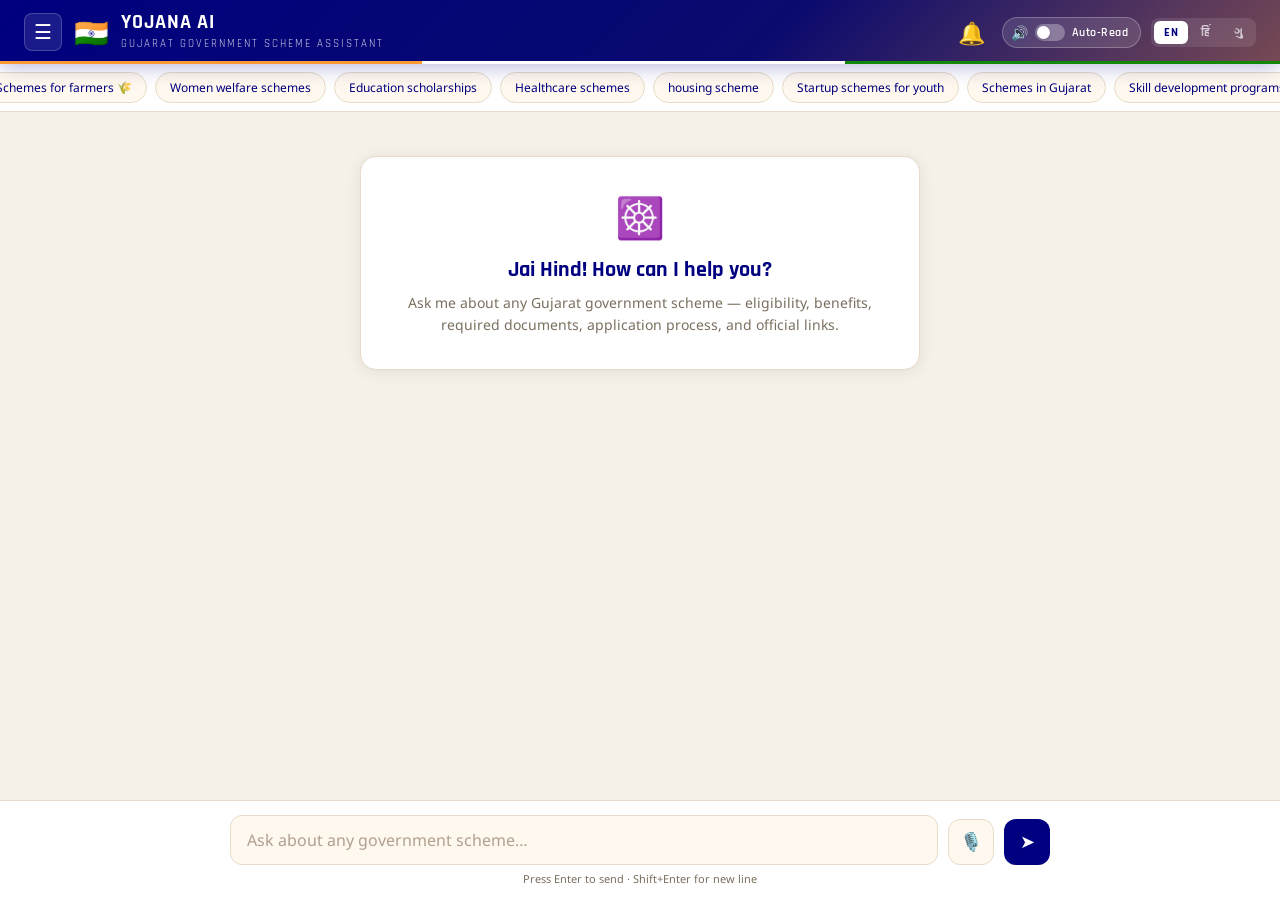
==== frontend/templates/index.html @ ce523dad "Merge pull request #56 from viralgohel92/parth Fix URL mismatch for GSC indexing" ====
<!DOCTYPE html>
<html lang="en">
<head>
  <meta charset="UTF-8" />
  <meta name="viewport" content="width=device-width, initial-scale=1.0, maximum-scale=1.0, viewport-fit=cover"/>
  <title>🇮🇳 Yojana AI — Gujarat Government Scheme Assistant</title>
  <meta name="description" content="Access and check eligibility for Gujarat government schemes with Yojana AI. AI-powered, multilingual assistant for all citizens.">
  <link rel="canonical" href="https://yojna-ai-seven.vercel.app/app">
  
  <!-- Open Graph -->
  <meta property="og:title" content="🇮🇳 Yojana AI — Gujarat Government Scheme Assistant">
  <meta property="og:description" content="AI-powered assistant to help you find and apply for government schemes.">
  <meta property="og:url" content="https://yojna-ai-seven.vercel.app/app">
  <meta property="og:image" content="https://yojna-ai-seven.vercel.app/static/favicon.png">

  <link rel="preconnect" href="https://fonts.googleapis.com">
  <link href="https://fonts.googleapis.com/css2?family=Rajdhani:wght@400;500;600;700&family=Noto+Sans:ital,wght@0,300;0,400;0,500;1,300&display=swap" rel="stylesheet">
  <link rel="stylesheet" href="../static/index.css">
  <link rel="icon" type="image/png" href="{{ url_for('static', filename='favicon.png') }}">
</head>
<body>

<div class="sidebar-overlay" id="sidebar-overlay" onclick="toggleSidebar()"></div>
<div class="sidebar hidden" id="sidebar">
  <div class="sidebar-header">
    <button class="new-chat-btn" onclick="clearChat()">+ New Chat</button>
    <button class="close-sidebar-btn" onclick="toggleSidebar()">✕</button>
  </div>
  <div class="history-list" id="history-list">
    <!-- History items will be injected here -->
  </div>
  <div class="sidebar-footer">
    <div id="user-profile-btn" class="user-profile" onclick="handleProfileClick()">
      <span class="user-avatar">👤</span>
      <span id="username-display">Login / Sign Up</span>
      
      <!-- Profile Dropdown Menu -->
      <div id="profile-dropdown" class="profile-dropdown glass">
        <div class="dropdown-item" onclick="toggleProfileModal(event)">
          <span>📝</span> Update Eligibility
        </div>
        <div class="dropdown-item logout" onclick="handleLogout(event)">
          <span>🚪</span> Logout
        </div>
      </div>
    </div>
  </div>
</div>

<div class="main-content">
  <header>
    <div class="header-left">
      <button class="sidebar-toggle" id="sidebar-toggle" onclick="toggleSidebar()">☰</button>
      <span class="flag-icon">🇮🇳</span>
      <a href="/" class="brand-link">
        <div class="brand-text">
          <h1>YOJANA AI</h1>
          <span>Gujarat Government Scheme Assistant</span>
        </div>
      </a>
    </div>
    <div class="header-actions">
      <!-- Notification Bell -->
      <div class="notif-bell" id="notif-btn" onclick="toggleNotifDropdown()" title="New scheme alerts">
        <span>🔔</span>
        <div class="notif-badge" id="notif-badge"></div>
        <div class="notif-dropdown glass" id="notif-dropdown">
          <div class="notif-header">Notifications</div>
          <div class="notif-list" id="notif-list">
            <div class="notif-empty">No new notifications</div>
          </div>
          <div class="notif-footer" onclick="markAllRead(event)">Mark all as read</div>
        </div>
      </div>

      <div class="auto-read-toggle" id="auto-read-btn" onclick="toggleAutoRead()" title="Auto-read AI replies aloud">
        <span style="font-size:14px">🔊</span>
        <div class="toggle-track"><div class="toggle-knob"></div></div>
        <span class="auto-read-label">Auto-Read</span>
      </div>
      <div class="lang-selector">
        <button class="lang-btn active" data-lang="en" onclick="setLang('en')">EN</button>
        <button class="lang-btn" data-lang="hi" onclick="setLang('hi')">हिं</button>
        <button class="lang-btn" data-lang="gu" onclick="setLang('gu')">ગુ</button>
      </div>
    </div>
  </header>

  <div class="suggestions-bar" id="suggestions">
    <div class="chip" onclick="sendChip(this)">Schemes for farmers 🌾</div>
    <div class="chip" onclick="sendChip(this)">Women welfare schemes</div>
    <div class="chip" onclick="sendChip(this)">Education scholarships</div>
    <div class="chip" onclick="sendChip(this)">Healthcare schemes</div>
    <div class="chip" onclick="sendChip(this)">housing scheme</div>
    <div class="chip" onclick="sendChip(this)">Startup schemes for youth</div>
    <div class="chip" onclick="sendChip(this)">Schemes in Gujarat</div>
    <div class="chip" onclick="sendChip(this)">Skill development programs</div>
  </div>

  <div class="chat-container" id="chat">
    <div class="welcome-card">
      <span class="wheel">☸️</span>
      <h2>Jai Hind! How can I help you?</h2>
      <p>Ask me about any Gujarat government scheme — eligibility, benefits, required documents, application process, and official links.</p>
    </div>
  </div>

  <div class="input-area">
    <div class="input-row">
      <textarea id="question-input" rows="1" placeholder="Ask about any government scheme…" onkeydown="handleKey(event)" oninput="autoResize(this)"></textarea>
      <button class="mic-btn" id="mic-btn" onclick="toggleVoice()" title="Voice input (click to speak)">🎙️</button>
      <button class="send-btn" id="send-btn" onclick="sendMessage()">➤</button>
    </div>
    <p class="input-hint" id="input-hint">Press Enter to send · Shift+Enter for new line</p>
  </div>
</div>

<!-- Authentication Modals -->
<div class="modal-overlay" id="auth-modal" onclick="closeAuthModal(event)">
  <div class="modal-content glass" onclick="event.stopPropagation()">
    <div class="modal-tabs">
      <button class="tab-btn active" onclick="switchAuthTab('login')">Login</button>
      <button class="tab-btn" onclick="switchAuthTab('signup')">Sign Up</button>
    </div>

    <!-- Login Form -->
    <div id="login-form" class="auth-form-container active">
      <div class="form-group">
        <label>Email</label>
        <input type="email" id="login-email" placeholder="example@mail.com">
      </div>
      <div class="form-group">
        <label>Password</label>
        <input type="password" id="login-password" placeholder="••••••••">
      </div>
      <div style="text-align: right; margin-top: -10px; margin-bottom: 15px;">
        <a href="#" onclick="showForgotPassword(event)" style="font-size: 13px; color: var(--saffron); text-decoration: none;">Forgot Password?</a>
      </div>
      <button class="btn-primary" onclick="handleLogin()">Login</button>
    </div>

    <!-- Signup Form (with Eligibility Info) -->
    <div id="signup-form" class="auth-form-container">
      <div class="form-row">
        <div class="form-group">
          <label>Full Name</label>
          <input type="text" id="signup-name" placeholder="John Doe">
        </div>
        <div class="form-group">
          <label>Email</label>
          <input type="email" id="signup-email" placeholder="example@mail.com">
        </div>
      </div>
      <div class="form-row">
        <div class="form-group">
          <label>Password</label>
          <input type="password" id="signup-password" placeholder="••••••••">
        </div>
        <div class="form-group">
          <label>Confirm Password</label>
          <input type="password" id="signup-confirm" placeholder="••••••••">
        </div>
      </div>
      
      <div class="divider"><span>Eligibility Information</span></div>
      
      <div class="form-row">
        <div class="form-group">
          <label>Age</label>
          <input type="number" id="signup-age" placeholder="25">
        </div>
        <div class="form-group">
          <label>Gender</label>
          <select id="signup-gender">
            <option value="Male">Male</option>
            <option value="Female">Female</option>
            <option value="Other">Other</option>
          </select>
        </div>
      </div>
      <div class="form-row">
        <div class="form-group">
          <label>Annual Income (₹)</label>
          <input type="number" id="signup-income" placeholder="500000">
        </div>
        <div class="form-group">
          <label>Category</label>
          <select id="signup-category">
            <option value="General">General</option>
            <option value="SC">SC</option>
            <option value="ST">ST</option>
            <option value="OBC">OBC</option>
            <option value="EWS">EWS</option>
          </select>
        </div>
      </div>
      <div class="form-row">
        <div class="form-group">
          <label>Occupation</label>
          <input type="text" id="signup-occupation" placeholder="Farmer / Student / Service">
        </div>
      </div>
      <button class="btn-primary" onclick="handleSignup()">Sign Up</button>
    </div>

    <!-- Forgot Password Flow -->
    <div id="forgot-email-form" class="auth-form-container">
      <h3 style="margin-bottom: 15px; color: var(--navy); font-family: 'Rajdhani'; border-bottom: 1px solid #eee; padding-bottom: 8px;">Reset Password</h3>
      <div class="form-group">
        <label>Enter your registered email</label>
        <input type="email" id="forgot-email-input" placeholder="example@mail.com">
      </div>
      <button class="btn-primary" onclick="handleForgotPasswordSubmit(event)">Send OTP</button>
      <div style="text-align: center; margin-top: 15px;">
        <a href="#" onclick="switchAuthTab('login')" style="font-size: 14px; color: var(--muted); text-decoration: none;">← Back to Login</a>
      </div>
    </div>

    <div id="forgot-otp-form" class="auth-form-container">
      <h3 style="margin-bottom: 15px; color: var(--navy); font-family: 'Rajdhani'; border-bottom: 1px solid #eee; padding-bottom: 8px;">Verify OTP</h3>
      <p style="font-size: 13px; color: #666; margin-bottom: 15px;">We've sent a 6-digit code to your email.</p>
      <div class="form-group">
        <label>Verification Code</label>
        <input type="text" id="forgot-otp-input" placeholder="000000" maxlength="6" style="letter-spacing: 8px; text-align: center; font-size: 24px; font-weight: bold;">
      </div>
      <button class="btn-primary" onclick="handleVerifyOTP()">Verify & Continue</button>
      <div style="text-align: center; margin-top: 15px;">
        <a href="#" onclick="handleForgotPasswordSubmit(event)" style="font-size: 14px; color: var(--saffron); text-decoration: none;">Resend Code</a>
      </div>
    </div>

    <div id="forgot-reset-form" class="auth-form-container">
      <h3 style="margin-bottom: 15px; color: var(--navy); font-family: 'Rajdhani'; border-bottom: 1px solid #eee; padding-bottom: 8px;">Create New Password</h3>
      <div class="form-group">
        <label>New Password</label>
        <input type="password" id="forgot-new-password" placeholder="••••••••">
      </div>
      <div class="form-group">
        <label>Confirm New Password</label>
        <input type="password" id="forgot-confirm-password" placeholder="••••••••">
      </div>
      <button class="btn-primary" onclick="handleResetPassword()">Reset Password</button>
    </div>
  </div>
</div>

<!-- Profile / Eligibility Update Modal -->
<div class="modal-overlay" id="profile-modal" onclick="closeProfileModal(event)">
  <div class="modal-content glass" onclick="event.stopPropagation()" style="max-width:500px;">
    <h3 style="color:var(--navy);font-family:'Rajdhani',sans-serif;font-size:22px;margin-bottom:20px;border-bottom:2px solid var(--saffron);padding-bottom:10px;">Update Your Eligibility</h3>
    
    <div class="form-row">
      <div class="form-group">
        <label>Full Name</label>
        <input type="text" id="profile-name" placeholder="John Doe">
      </div>
      <div class="form-group">
        <label>Age</label>
        <input type="number" id="profile-age" placeholder="25">
      </div>
    </div>

    <div class="form-row">
      <div class="form-group">
        <label>Annual Income (₹)</label>
        <input type="number" id="profile-income" placeholder="500000">
      </div>
      <div class="form-group">
        <label>Category</label>
        <select id="profile-category">
          <option value="General">General</option>
          <option value="SC">SC</option>
          <option value="ST">ST</option>
          <option value="OBC">OBC</option>
          <option value="EWS">EWS</option>
        </select>
      </div>
    </div>

    <div class="form-row">
      <div class="form-group">
        <label>Occupation</label>
        <input type="text" id="profile-occupation" placeholder="Farmer / Student / Service">
      </div>
      <div class="form-group">
        <label>Gender</label>
        <select id="profile-gender">
          <option value="Male">Male</option>
          <option value="Female">Female</option>
          <option value="Other">Other</option>
        </select>
      </div>
    </div>

    <!-- Email Notification Toggle -->
    <div style="margin-top:15px; display:flex; align-items:center; gap:10px;">
        <input type="checkbox" id="profile-email-notif" style="width:18px; height:18px;">
        <label for="profile-email-notif" style="font-size:14px; color:var(--navy); cursor:pointer;">Notify me about new schemes via Email</label>
    </div>

    <div style="display:flex;gap:12px;margin-top:25px;">
        <button class="btn-primary" onclick="handleUpdateProfile()" style="flex:2">Save Profile</button>
        <button class="btn-secondary" onclick="toggleProfileModal()" style="flex:1;background:var(--muted);color:white;border:none;border-radius:8px;cursor:pointer;">Cancel</button>
    </div>
  </div>
</div>

<script src="../static/index.js"></script>
</body>
</html>
---- frontend/static/index.css ----
*,
*::before,
*::after {
  box-sizing: border-box;
  margin: 0;
  padding: 0;
}

:root {
  --saffron: #FF9933;
  --deep-saffron: #e07000;
  --green: #138808;
  --navy: #000080;
  --cream: #FFF8EE;
  --card-bg: #ffffff;
  --chat-bg: #f5f0e8;
  --border: #e8dcc8;
  --text: #1a1a2e;
  --muted: #7a6f5e;
  --ai-bubble: #ffffff;
  --user-bubble: #000080;
  --shadow: 0 2px 16px rgba(0, 0, 0, 0.08);
  --sidebar-width: 280px;
}

body {
  font-family: 'Noto Sans', sans-serif;
  background: var(--chat-bg);
  color: var(--text);
  height: 100vh;
  height: 100dvh;
  display: flex;
  overflow: hidden;
  max-width: 100vw;
}

/* ══════════════════════════════════════════════════════════════════
   ── SIDEBAR OVERLAY (mobile backdrop) ──
   ══════════════════════════════════════════════════════════════════ */
.sidebar-overlay {
  display: none;
  position: fixed;
  inset: 0;
  background: rgba(0, 0, 0, 0.5);
  backdrop-filter: blur(2px);
  z-index: 99;
  opacity: 0;
  transition: opacity 0.3s ease;
}

.sidebar-overlay.active {
  display: block;
  opacity: 1;
}

/* ══════════════════════════════════════════════════════════════════
   ── SIDEBAR ──
   ══════════════════════════════════════════════════════════════════ */
.sidebar {
  width: var(--sidebar-width);
  background: #000040;
  color: white;
  display: flex;
  flex-direction: column;
  transition: transform 0.3s cubic-bezier(0.4, 0, 0.2, 1);
  z-index: 100;
  flex-shrink: 0;
  border-right: 1px solid rgba(255, 255, 255, 0.1);
  position: fixed;
  top: 0;
  left: 0;
  bottom: 0;
  transform: translateX(0);
}

.sidebar.hidden {
  transform: translateX(calc(-1 * var(--sidebar-width)));
}

.sidebar-header {
  padding: 16px;
  display: flex;
  gap: 10px;
  align-items: center;
}

.new-chat-btn {
  flex: 1;
  background: rgba(255, 255, 255, 0.1);
  border: 1px solid rgba(255, 255, 255, 0.2);
  color: white;
  padding: 12px;
  border-radius: 8px;
  font-family: 'Rajdhani', sans-serif;
  font-weight: 600;
  cursor: pointer;
  transition: all 0.2s;
  text-align: left;
}

.new-chat-btn:hover {
  background: rgba(255, 255, 255, 0.2);
}

.close-sidebar-btn {
  background: transparent;
  border: none;
  color: white;
  font-size: 20px;
  cursor: pointer;
  opacity: 0.7;
  padding: 8px;
}

.history-list {
  flex: 1;
  overflow-y: auto;
  padding: 10px;
  display: flex;
  flex-direction: column;
  gap: 4px;
}

.history-item {
  position: relative;
  padding: 10px 12px;
  padding-right: 30px;
  border-radius: 8px;
  font-size: 13px;
  cursor: pointer;
  transition: all 0.2s;
  color: rgba(255, 255, 255, 0.8);
  display: flex;
  align-items: center;
  justify-content: space-between;
  text-decoration: none;
}

.history-item .chat-title {
  white-space: nowrap;
  overflow: hidden;
  text-overflow: ellipsis;
  flex: 1;
}

.history-item:hover {
  background: rgba(255, 255, 255, 0.1);
  color: white;
}

.history-item.active {
  background: rgba(255, 255, 255, 0.15);
  color: white;
  font-weight: 500;
}

.history-menu-btn {
  position: absolute;
  right: 6px;
  width: 24px;
  height: 24px;
  display: none;
  align-items: center;
  justify-content: center;
  border-radius: 4px;
  transition: background 0.2s;
  opacity: 0.6;
}

.history-item:hover .history-menu-btn {
  display: flex;
}

.history-menu-btn:hover {
  background: rgba(255, 255, 255, 0.15);
  opacity: 1;
}

.history-dropdown {
  position: absolute;
  top: 100%;
  right: 0;
  background: #202123;
  border: 1px solid rgba(255, 255, 255, 0.1);
  border-radius: 6px;
  min-width: 120px;
  box-shadow: 0 4px 12px rgba(0,0,0,0.4);
  z-index: 2000;
  display: none;
  flex-direction: column;
  padding: 4px;
  margin-top: 4px;
}

.history-dropdown.active {
  display: flex;
}

.history-dropdown-item {
  padding: 8px 12px;
  font-size: 13px;
  color: rgba(255, 255, 255, 0.9);
  display: flex;
  align-items: center;
  gap: 8px;
  border-radius: 4px;
  transition: background 0.2s;
}

.history-dropdown-item:hover {
  background: rgba(255, 255, 255, 0.1);
}

.history-dropdown-item.delete {
  color: #ff4d4d;
}

.history-dropdown-item.delete:hover {
  background: rgba(255, 77, 77, 0.1);
}

.sidebar-footer {
  padding: 16px;
  border-top: 1px solid rgba(255, 255, 255, 0.1);
}

.user-profile {
  display: flex;
  align-items: center;
  gap: 10px;
  padding: 10px;
  border-radius: 8px;
  cursor: pointer;
  transition: all 0.2s;
  position: relative;
}

.user-profile:hover {
  background: rgba(255, 255, 255, 0.1);
}

.user-avatar {
  font-size: 20px;
}

#username-display {
  font-size: 13px;
  font-weight: 500;
}

/* ══════════════════════════════════════════════════════════════════
   ── MAIN CONTENT ──
   ══════════════════════════════════════════════════════════════════ */
.main-content {
  flex: 1;
  display: flex;
  flex-direction: column;
  height: 100vh;
  height: 100dvh;
  position: relative;
  overflow: hidden;
  /* No margin-left needed — sidebar is fixed overlay now */
  width: 100%;
}

/* ══════════════════════════════════════════════════════════════════
   ── HEADER ──
   ══════════════════════════════════════════════════════════════════ */
header {
  background: linear-gradient(135deg, #000080 0%, #0a0a6e 60%, #FF9933 150%);
  color: white;
  padding: 0 24px;
  height: 64px;
  display: flex;
  align-items: center;
  justify-content: space-between;
  flex-shrink: 0;
  box-shadow: 0 2px 20px rgba(0, 0, 128, 0.3);
  position: relative;
  z-index: 50;
}

header::after {
  content: '';
  position: absolute;
  bottom: 0;
  left: 0;
  right: 0;
  height: 3px;
  background: linear-gradient(90deg, #FF9933 33%, #ffffff 33% 66%, #138808 66%);
}

.header-left {
  display: flex;
  align-items: center;
  gap: 12px;
  min-width: 0;
}

.sidebar-toggle {
  background: rgba(255, 255, 255, 0.1);
  border: 1px solid rgba(255, 255, 255, 0.2);
  color: white;
  width: 38px;
  height: 38px;
  border-radius: 8px;
  font-size: 20px;
  cursor: pointer;
  display: flex;
  align-items: center;
  justify-content: center;
  transition: all 0.2s;
  flex-shrink: 0;
}

.sidebar-toggle:hover {
  background: rgba(255, 255, 255, 0.2);
}

.flag-icon {
  font-size: 28px;
  line-height: 1;
  flex-shrink: 0;
}

.brand-link {
  text-decoration: none;
  color: inherit;
  cursor: pointer;
  display: block;
  min-width: 0;
}

.brand-text {
  font-family: 'Rajdhani', sans-serif;
}

.brand-text h1 {
  font-size: 20px;
  font-weight: 700;
  letter-spacing: 1px;
  line-height: 1;
  white-space: nowrap;
}

.brand-text span {
  font-size: 11px;
  font-weight: 400;
  opacity: 0.8;
  letter-spacing: 2px;
  text-transform: uppercase;
  white-space: nowrap;
}

.header-actions {
  display: flex;
  gap: 10px;
  align-items: center;
  flex-shrink: 0;
}

.lang-selector {
  display: flex;
  gap: 3px;
  background: rgba(255, 255, 255, 0.1);
  border-radius: 8px;
  padding: 3px;
}

.lang-btn {
  background: transparent;
  border: none;
  color: rgba(255, 255, 255, 0.7);
  padding: 4px 10px;
  border-radius: 6px;
  font-size: 12px;
  font-family: 'Rajdhani', sans-serif;
  font-weight: 700;
  cursor: pointer;
  transition: all 0.2s;
  letter-spacing: 0.5px;
}

.lang-btn:hover {
  color: white;
  background: rgba(255, 255, 255, 0.15);
}

.lang-btn.active {
  background: white;
  color: var(--navy);
}

/* ══════════════════════════════════════════════════════════════════
   ── MODALS ──
   ══════════════════════════════════════════════════════════════════ */
.modal-overlay {
  position: fixed;
  top: 0;
  left: 0;
  right: 0;
  bottom: 0;
  background: rgba(0, 0, 0, 0.6);
  backdrop-filter: blur(4px);
  z-index: 1000;
  display: none;
  align-items: center;
  justify-content: center;
  padding: 20px;
  overflow-y: auto;
}

.modal-overlay.active {
  display: flex;
}

.modal-content.glass {
  background: rgba(255, 255, 255, 0.95);
  width: 100%;
  max-width: 500px;
  border-radius: 20px;
  box-shadow: 0 20px 40px rgba(0, 0, 0, 0.2);
  padding: 32px;
  position: relative;
  overflow-y: auto;
  max-height: 90vh;
  max-height: 90dvh;
}

.modal-tabs {
  display: flex;
  background: #eee;
  padding: 4px;
  border-radius: 12px;
  margin-bottom: 24px;
}

.tab-btn {
  flex: 1;
  border: none;
  padding: 10px;
  border-radius: 8px;
  background: transparent;
  cursor: pointer;
  font-family: 'Rajdhani', sans-serif;
  font-weight: 600;
  transition: all 0.2s;
}

.tab-btn.active {
  background: white;
  box-shadow: 0 2px 8px rgba(0, 0, 0, 0.05);
}

.auth-form-container {
  display: none;
}

.auth-form-container.active {
  display: block;
}

.form-group {
  margin-bottom: 16px;
}

.form-row {
  display: grid;
  grid-template-columns: 1fr 1fr;
  gap: 16px;
  margin-bottom: 16px;
}

.form-group label {
  display: block;
  font-size: 12px;
  font-weight: 600;
  color: var(--muted);
  margin-bottom: 6px;
  text-transform: uppercase;
  letter-spacing: 0.5px;
}

.form-group input,
.form-group select {
  width: 100%;
  padding: 12px;
  border: 1.5px solid var(--border);
  border-radius: 10px;
  font-size: 14px;
  outline: none;
  transition: all 0.2s;
  /* Prevent zoom on iOS */
  font-size: 16px;
}

.form-group input:focus {
  border-color: var(--navy);
}

.divider {
  display: flex;
  align-items: center;
  margin: 24px 0;
  color: var(--muted);
  font-size: 11px;
  text-transform: uppercase;
  letter-spacing: 1px;
}

.divider::before,
.divider::after {
  content: '';
  flex: 1;
  height: 1px;
  background: var(--border);
}

.divider span {
  padding: 0 10px;
}

.btn-primary {
  width: 100%;
  background: var(--navy);
  color: white;
  border: none;
  padding: 14px;
  border-radius: 12px;
  font-family: 'Rajdhani', sans-serif;
  font-weight: 700;
  font-size: 16px;
  cursor: pointer;
  transition: all 0.2s;
  margin-top: 10px;
}

.btn-primary:hover {
  background: var(--deep-saffron);
}

/* ══════════════════════════════════════════════════════════════════
   ── SUGGESTIONS BAR ──
   ══════════════════════════════════════════════════════════════════ */
.suggestions-bar {
  background: white;
  border-bottom: 1px solid var(--border);
  padding: 8px 16px;
  display: flex;
  justify-content: center;
  gap: 8px;
  overflow-x: auto;
  flex-shrink: 0;
  scrollbar-width: none;
  -webkit-overflow-scrolling: touch;
}

.suggestions-bar::-webkit-scrollbar {
  display: none;
}

.chip {
  white-space: nowrap;
  background: var(--cream);
  border: 1px solid var(--border);
  border-radius: 20px;
  padding: 6px 14px;
  font-size: 12px;
  color: var(--navy);
  cursor: pointer;
  transition: all 0.2s;
  font-family: 'Noto Sans', sans-serif;
  flex-shrink: 0;
}

.chip:hover {
  background: var(--navy);
  color: white;
  border-color: var(--navy);
}

/* ══════════════════════════════════════════════════════════════════
   ── CHAT AREA ──
   ══════════════════════════════════════════════════════════════════ */
.chat-container {
  flex: 1;
  overflow-y: auto;
  padding: 24px 20px;
  display: flex;
  flex-direction: column;
  gap: 16px;
  scroll-behavior: smooth;
}

/* Welcome */
.welcome-card {
  background: white;
  border-radius: 16px;
  padding: 32px;
  text-align: center;
  border: 1px solid var(--border);
  box-shadow: var(--shadow);
  max-width: 560px;
  margin: 20px auto 0;
  width: 100%;
}

.welcome-card .wheel {
  font-size: 40px;
  margin-bottom: 12px;
  display: block;
  animation: spin 8s linear infinite;
}

@keyframes spin {
  to {
    transform: rotate(360deg);
  }
}

.welcome-card h2 {
  font-family: 'Rajdhani', sans-serif;
  font-size: 22px;
  color: var(--navy);
  margin-bottom: 8px;
}

.welcome-card p {
  color: var(--muted);
  font-size: 14px;
  line-height: 1.6;
}

/* Message row */
.msg-row {
  display: flex;
  gap: 10px;
  max-width: 820px;
  width: 100%;
  animation: fadeUp 0.25s ease;
}

@keyframes fadeUp {
  from {
    opacity: 0;
    transform: translateY(8px);
  }

  to {
    opacity: 1;
    transform: translateY(0);
  }
}

.msg-row.user {
  align-self: flex-end;
  flex-direction: row-reverse;
}

.msg-row.ai {
  align-self: flex-start;
}

.avatar {
  width: 32px;
  height: 32px;
  border-radius: 50%;
  display: flex;
  align-items: center;
  justify-content: center;
  font-size: 15px;
  flex-shrink: 0;
  margin-top: 2px;
}

.avatar.ai {
  background: linear-gradient(135deg, #000080, #4444cc);
  color: white;
}

.avatar.user {
  background: var(--saffron);
  color: white;
}

.bubble {
  border-radius: 14px;
  padding: 12px 16px;
  max-width: calc(100% - 50px);
  font-size: 14px;
  line-height: 1.65;
  word-wrap: break-word;
  overflow-wrap: break-word;
}

.bubble.ai {
  background: var(--ai-bubble);
  border: 1px solid var(--border);
  box-shadow: 0 1px 4px rgba(0, 0, 0, 0.06);
  border-top-left-radius: 4px;
}

.bubble.user {
  background: var(--user-bubble);
  color: white;
  border-top-right-radius: 4px;
}

/* ══════════════════════════════════════════════════════════════════
   ── SCHEME CARDS ──
   ══════════════════════════════════════════════════════════════════ */
.schemes-wrapper {
  display: flex;
  flex-direction: column;
  gap: 12px;
  width: 100%;
}

.scheme-card {
  background: white;
  border: 1px solid var(--border);
  border-radius: 12px;
  overflow: hidden;
  box-shadow: 0 1px 8px rgba(0, 0, 0, 0.06);
}

.scheme-card-header {
  background: linear-gradient(135deg, #000080, #2020aa);
  color: white;
  padding: 12px 16px;
  display: flex;
  align-items: center;
  gap: 10px;
  flex-wrap: wrap;
}

.scheme-number {
  background: rgba(255, 255, 255, 0.2);
  width: 24px;
  height: 24px;
  border-radius: 50%;
  display: flex;
  align-items: center;
  justify-content: center;
  font-size: 11px;
  font-weight: 700;
  flex-shrink: 0;
}

.scheme-title {
  font-family: 'Rajdhani', sans-serif;
  font-size: 15px;
  font-weight: 700;
  letter-spacing: 0.3px;
  flex: 1;
  min-width: 0;
  word-wrap: break-word;
}

.scheme-state-badge {
  margin-left: auto;
  background: var(--saffron);
  color: white;
  padding: 2px 10px;
  border-radius: 20px;
  font-size: 11px;
  font-weight: 600;
  white-space: nowrap;
}

.scheme-body {
  padding: 16px;
  display: grid;
  grid-template-columns: 1fr 1fr;
  gap: 12px;
}

.scheme-field {
  display: flex;
  flex-direction: column;
  gap: 4px;
  min-width: 0;
}

.scheme-field.full {
  grid-column: 1 / -1;
}

.field-label {
  font-size: 10px;
  text-transform: uppercase;
  letter-spacing: 1px;
  color: var(--saffron);
  font-weight: 700;
  font-family: 'Rajdhani', sans-serif;
}

.field-value {
  font-size: 13px;
  color: var(--text);
  line-height: 1.5;
  word-wrap: break-word;
  overflow-wrap: break-word;
}

.link-value {
  color: var(--navy);
  text-decoration: none;
  font-size: 13px;
  display: inline-flex;
  align-items: center;
  gap: 4px;
  border-bottom: 1px dashed var(--navy);
  word-break: break-all;
}

.link-value:hover {
  color: var(--deep-saffron);
  border-color: var(--deep-saffron);
}

.divider {
  height: 1px;
  background: var(--border);
  grid-column: 1 / -1;
}

.category-badge {
  display: inline-block;
  background: #EEF2FF;
  color: #3730a3;
  padding: 2px 10px;
  border-radius: 12px;
  font-size: 12px;
}

/* ══════════════════════════════════════════════════════════════════
   ── TYPING INDICATOR ──
   ══════════════════════════════════════════════════════════════════ */
.typing-row {
  align-self: flex-start;
}

.typing-dots {
  display: flex;
  gap: 5px;
  padding: 14px 18px;
  background: white;
  border: 1px solid var(--border);
  border-radius: 14px;
  border-top-left-radius: 4px;
}

.typing-dots span {
  width: 7px;
  height: 7px;
  background: var(--muted);
  border-radius: 50%;
  animation: bounce 1.2s infinite;
}

.typing-dots span:nth-child(2) {
  animation-delay: 0.2s;
}

.typing-dots span:nth-child(3) {
  animation-delay: 0.4s;
}

@keyframes bounce {

  0%,
  60%,
  100% {
    transform: translateY(0);
  }

  30% {
    transform: translateY(-6px);
  }
}

/* ══════════════════════════════════════════════════════════════════
   ── INPUT BAR ──
   ══════════════════════════════════════════════════════════════════ */
.input-area {
  background: white;
  border-top: 1px solid var(--border);
  padding: 14px 20px;
  flex-shrink: 0;
  padding-bottom: max(14px, env(safe-area-inset-bottom));
}

.input-row {
  display: flex;
  gap: 10px;
  align-items: flex-end;
  max-width: 820px;
  margin: 0 auto;
}

#question-input {
  flex: 1;
  border: 1.5px solid var(--border);
  border-radius: 12px;
  padding: 12px 16px;
  font-size: 16px;
  font-family: 'Noto Sans', sans-serif;
  resize: none;
  outline: none;
  line-height: 1.5;
  max-height: 120px;
  transition: border-color 0.2s;
  background: var(--cream);
  min-width: 0;
}

#question-input:focus {
  border-color: var(--navy);
}

#question-input::placeholder {
  color: #b0a090;
}

.send-btn {
  background: var(--navy);
  color: white;
  border: none;
  border-radius: 12px;
  width: 46px;
  height: 46px;
  display: flex;
  align-items: center;
  justify-content: center;
  cursor: pointer;
  flex-shrink: 0;
  transition: all 0.2s;
  font-size: 18px;
}

.send-btn:hover {
  background: var(--deep-saffron);
  transform: scale(1.05);
}

.send-btn:disabled {
  background: #ccc;
  cursor: not-allowed;
  transform: none;
}

.input-hint {
  text-align: center;
  font-size: 11px;
  color: var(--muted);
  margin-top: 6px;
}

/* Scrollbar */
.chat-container::-webkit-scrollbar {
  width: 6px;
}

.chat-container::-webkit-scrollbar-track {
  background: transparent;
}

.chat-container::-webkit-scrollbar-thumb {
  background: #d0c8b8;
  border-radius: 3px;
}


/* ══════════════════════════════════════════════════════════════════
   ── AUTO-READ TOGGLE ──
   ══════════════════════════════════════════════════════════════════ */
.auto-read-toggle {
  display: flex;
  align-items: center;
  gap: 7px;
  background: rgba(255, 255, 255, 0.12);
  border: 1px solid rgba(255, 255, 255, 0.25);
  border-radius: 20px;
  padding: 5px 12px 5px 8px;
  cursor: pointer;
  transition: all 0.2s;
  user-select: none;
}

.auto-read-toggle:hover {
  background: rgba(255, 255, 255, 0.22);
}

.auto-read-toggle.on {
  background: rgba(255, 153, 51, 0.25);
  border-color: var(--saffron);
}

.toggle-track {
  position: relative;
  width: 30px;
  height: 17px;
  background: rgba(255, 255, 255, 0.3);
  border-radius: 9px;
  transition: background 0.25s;
  flex-shrink: 0;
}

.auto-read-toggle.on .toggle-track {
  background: var(--saffron);
}

.toggle-knob {
  position: absolute;
  top: 2px;
  left: 2px;
  width: 13px;
  height: 13px;
  background: white;
  border-radius: 50%;
  transition: transform 0.25s;
  box-shadow: 0 1px 3px rgba(0, 0, 0, 0.2);
}

.auto-read-toggle.on .toggle-knob {
  transform: translateX(13px);
}

.auto-read-label {
  font-family: 'Rajdhani', sans-serif;
  font-size: 12px;
  font-weight: 600;
  letter-spacing: 0.5px;
  color: white;
}

/* ══════════════════════════════════════════════════════════════════
   ── MIC BUTTON ──
   ══════════════════════════════════════════════════════════════════ */
.mic-btn {
  background: var(--cream);
  border: 1.5px solid var(--border);
  border-radius: 12px;
  width: 46px;
  height: 46px;
  display: flex;
  align-items: center;
  justify-content: center;
  cursor: pointer;
  flex-shrink: 0;
  transition: all 0.2s;
  font-size: 18px;
}

.mic-btn:hover {
  background: #ffe8cc;
  border-color: var(--saffron);
}

.mic-btn.listening {
  background: #fff0f0;
  border-color: #e53e3e;
  animation: mic-pulse 1.2s ease-in-out infinite;
}

@keyframes mic-pulse {

  0%,
  100% {
    box-shadow: 0 0 0 0 rgba(229, 62, 62, 0.3);
  }

  50% {
    box-shadow: 0 0 0 6px rgba(229, 62, 62, 0);
  }
}


/* ══════════════════════════════════════════════════════════════════
   ── TTS WORD HIGHLIGHT ──
   ══════════════════════════════════════════════════════════════════ */
.tts-word {
  border-radius: 3px;
  transition: background 0.1s, color 0.1s;
}

.tts-word.active {
  background: var(--saffron);
  color: #fff;
  border-radius: 3px;
  padding: 0 1px;
}

/* ── TTS speak button on AI bubbles ── */
.speak-btn {
  display: inline-flex;
  align-items: center;
  gap: 4px;
  margin-top: 8px;
  background: none;
  border: 1px solid var(--border);
  border-radius: 20px;
  padding: 3px 10px;
  font-size: 11px;
  color: var(--muted);
  cursor: pointer;
  transition: all 0.2s;
}

.speak-btn:hover {
  border-color: var(--navy);
  color: var(--navy);
}

.speak-btn.speaking {
  color: var(--green);
  border-color: var(--green);
}

/* ── Word-by-word TTS Highlighting ── */
.tts-word {
  display: inline-block;
  border-radius: 4px;
  transition: background 0.15s ease, color 0.15s ease, transform 0.1s ease;
  padding: 0 1px;
}

/* ── Pulse Glow for Reading State ── */
.reading-active {
  position: relative;
  z-index: 5;
  border-color: var(--saffron) !important;
  animation: pulse-glow 2s infinite ease-in-out;
  transition: all 0.4s ease;
}

.bubble.ai.reading-active {
  background: linear-gradient(135deg, white, #fff9f0) !important;
  box-shadow: 0 0 25px rgba(255, 153, 51, 0.35) !important;
}

.scheme-card.reading-active {
  background: white !important;
  box-shadow: 0 0 35px rgba(255, 153, 51, 0.45) !important;
  transform: scale(1.01);
}

@keyframes pulse-glow {
  0% { box-shadow: 0 0 15px rgba(255, 153, 51, 0.2); border-color: rgba(255, 153, 51, 0.3); }
  50% { box-shadow: 0 0 30px rgba(255, 153, 51, 0.5); border-color: rgba(255, 153, 51, 0.8); }
  100% { box-shadow: 0 0 15px rgba(255, 153, 51, 0.2); border-color: rgba(255, 153, 51, 0.3); }
}

.tts-word.active {
  /* No longer adding yellow background per user request */
  color: var(--navy);
  font-weight: 600;
}

/* ══════════════════════════════════════════════════════════════════
   ── STRUCTURED LISTS ──
   ══════════════════════════════════════════════════════════════════ */
.structured-list {
  margin-top: 6px;
  display: flex;
  flex-direction: column;
  gap: 6px;
}

.list-item {
  position: relative;
  padding: 8px 12px;
  background: #fdfaf5;
  border: 1px solid #f0e0d0;
  border-radius: 8px;
  font-size: 13px;
  line-height: 1.5;
  color: var(--text);
  word-wrap: break-word;
  overflow-wrap: break-word;
}

.list-item.step {
  border-left: 4px solid var(--saffron);
}

.list-item.bullet {
  border-left: 4px solid #138808;
}

.step-marker {
  font-weight: 700;
  color: var(--saffron);
  margin-right: 6px;
  font-family: 'Rajdhani', sans-serif;
}

.bullet-marker {
  color: var(--green);
  font-weight: 900;
  margin-right: 8px;
}

/* ══════════════════════════════════════════════════════════════════
   ── NOTIFICATION BELL ──
   ══════════════════════════════════════════════════════════════════ */
.notif-bell {
  position: relative;
  width: 40px;
  height: 40px;
  display: flex;
  align-items: center;
  justify-content: center;
  font-size: 22px;
  cursor: pointer;
  border-radius: 50%;
  transition: background 0.2s;
  color: white;
  z-index: 51;
}

.notif-bell:hover {
  background: rgba(255, 255, 255, 0.1);
}

.notif-badge {
  position: absolute;
  top: 4px;
  right: 4px;
  width: 12px;
  height: 12px;
  background: #ff3300;
  border-radius: 50%;
  border: 2px solid white;
  box-shadow: 0 0 8px rgba(255, 51, 0, 0.6);
  display: none;
}

.notif-badge.active {
  display: block;
  animation: pulse 2s infinite;
}

@keyframes pulse {
  0% { transform: scale(0.95); box-shadow: 0 0 0 0 rgba(255, 51, 0, 0.7); }
  70% { transform: scale(1); box-shadow: 0 0 0 6px rgba(255, 51, 0, 0); }
  100% { transform: scale(0.95); box-shadow: 0 0 0 0 rgba(255, 51, 0, 0); }
}

.notif-dropdown {
  position: absolute;
  top: 100%;
  right: 0;
  width: 280px;
  background: rgba(255, 255, 255, 0.98);
  backdrop-filter: blur(10px);
  border: 1px solid var(--border);
  border-radius: 12px;
  box-shadow: 0 4px 20px rgba(0,0,0,0.15);
  display: none;
  flex-direction: column;
  z-index: 2000;
  margin-top: 10px;
  overflow: hidden;
}

.notif-dropdown.active {
  display: flex;
}

.notif-header {
  padding: 12px 16px;
  font-family: 'Rajdhani', sans-serif;
  font-weight: 700;
  font-size: 16px;
  color: var(--navy);
  border-bottom: 1px solid var(--border);
}

.notif-list {
  max-height: 300px;
  overflow-y: auto;
}

.notif-item {
  padding: 12px 16px;
  border-bottom: 1px solid rgba(0,0,0,0.02);
  transition: background 0.2s;
  cursor: default;
  display: flex;
  justify-content: space-between;
  align-items: flex-start;
  gap: 12px;
}

.notif-content {
  flex: 1;
  min-width: 0;
}

.notif-delete {
  font-size: 14px;
  color: #ccc;
  cursor: pointer;
  padding: 2px 5px;
  border-radius: 4px;
  transition: all 0.2s;
  flex-shrink: 0;
}

.notif-delete:hover {
  background: rgba(255, 77, 77, 0.1);
  color: #ff4d4d;
}

.notif-item:hover {
  background: rgba(0,0,0,0.02);
}

.notif-title {
  font-weight: 700;
  font-size: 13px;
  color: var(--navy);
  margin-bottom: 2px;
}

.notif-text {
  font-size: 12px;
  color: var(--muted);
  line-height: 1.4;
  word-wrap: break-word;
}

.notif-empty {
  padding: 30px;
  text-align: center;
  color: var(--muted);
  font-size: 13px;
}

.notif-footer {
  padding: 10px;
  text-align: center;
  font-size: 12px;
  font-weight: 600;
  color: var(--green);
  cursor: pointer;
  background: rgba(19, 136, 8, 0.05);
  transition: background 0.2s;
}

.notif-footer:hover {
  background: rgba(19, 136, 8, 0.1);
}

/* ══════════════════════════════════════════════════════════════════
   ── PROFILE DROPDOWN ──
   ══════════════════════════════════════════════════════════════════ */
.profile-dropdown {
  position: absolute;
  bottom: calc(100% + 10px);
  left: 0;
  width: 100%;
  background: rgba(255, 255, 255, 0.95);
  backdrop-filter: blur(10px);
  border: 1px solid var(--border);
  border-radius: 12px;
  box-shadow: 0 4px 20px rgba(0,0,0,0.15);
  display: none;
  flex-direction: column;
  overflow: hidden;
  z-index: 1000;
  padding: 6px;
}

.profile-dropdown.active {
  display: flex;
}

.dropdown-item {
  padding: 10px 14px;
  font-size: 14px;
  color: var(--navy);
  font-family: 'Rajdhani', sans-serif;
  font-weight: 600;
  cursor: pointer;
  border-radius: 8px;
  display: flex;
  align-items: center;
  gap: 10px;
  transition: background 0.2s;
}

.dropdown-item span {
    font-size: 16px;
}

.dropdown-item:hover {
  background: rgba(0, 0, 128, 0.05);
}

.dropdown-item.logout {
  color: #c00;
  margin-top: 4px;
  border-top: 1px solid var(--border);
  border-radius: 0 0 8px 8px;
}

.dropdown-item.logout:hover {
  background: rgba(200, 0, 0, 0.05);
}

/* ══════════════════════════════════════════════════════════════════════════════
   ═══════════════════ RESPONSIVE BREAKPOINTS ═══════════════════════════════════
   ══════════════════════════════════════════════════════════════════════════════ */

/* ── Large Desktop (1400px+) ── */
@media (min-width: 1400px) {
  .chat-container {
    padding: 32px 40px;
  }

  .msg-row {
    max-width: 900px;
  }

  .input-row {
    max-width: 900px;
  }

  .welcome-card {
    max-width: 640px;
    padding: 40px;
  }
}

/* ── Tablet & Small Laptops (below 900px) ── */
@media (max-width: 900px) {
  .welcome-card {
    max-width: 90%;
    margin: 20px auto 0;
    padding: 24px;
  }

  .msg-row {
    max-width: 100%;
  }

  .auto-read-label {
    display: none;
  }
}

/* ── Mobile Devices (below 600px) ── */
@media (max-width: 600px) {

  /* Header */
  header {
    padding: 0 12px;
    padding-left: max(12px, env(safe-area-inset-left));
    padding-right: max(12px, env(safe-area-inset-right));
    height: 54px;
  }

  .flag-icon {
    font-size: 22px;
  }

  .brand-text h1 {
    font-size: 15px;
  }

  .brand-text span {
    font-size: 8px;
    letter-spacing: 1px;
  }

  .header-actions {
    gap: 4px;
  }

  .header-left {
    gap: 8px;
  }

  .auto-read-label {
    display: none;
  }

  .auto-read-toggle {
    padding: 4px 6px;
    gap: 4px;
  }

  .lang-btn {
    padding: 3px 6px;
    font-size: 11px;
  }

  .btn-ghost {
    padding: 4px 8px;
    font-size: 10px;
  }

  /* Sidebar — full width on mobile */
  .sidebar {
    width: 280px;
  }

  /* Suggestions Bar */
  .suggestions-bar {
    padding: 6px 10px;
    gap: 6px;
    justify-content: flex-start;
  }

  .chip {
    padding: 5px 12px;
    font-size: 11px;
  }

  /* Chat Area */
  .chat-container {
    padding: 12px 10px;
    gap: 10px;
  }

  .welcome-card {
    max-width: 95%;
    margin: 15px auto 0;
    padding: 20px 16px;
  }

  .welcome-card .wheel {
    font-size: 32px;
    margin-bottom: 8px;
  }

  .welcome-card h2 {
    font-size: 18px;
  }

  .welcome-card p {
    font-size: 13px;
    line-height: 1.5;
  }

  /* Messages */
  .msg-row {
    max-width: 100%;
  }

  .bubble {
    max-width: 88%;
    font-size: 13px;
    padding: 10px 12px;
  }

  .avatar {
    width: 28px;
    height: 28px;
    font-size: 13px;
  }

  /* Scheme Cards */
  .scheme-body {
    grid-template-columns: 1fr;
    padding: 12px;
    gap: 8px;
  }

  .scheme-card-header {
    padding: 10px 12px;
    gap: 8px;
  }

  .scheme-title {
    font-size: 13px;
  }

  .scheme-state-badge {
    font-size: 10px;
    padding: 1px 8px;
  }

  /* Input Area */
  .input-area {
    padding: 10px 10px;
    padding-bottom: max(10px, env(safe-area-inset-bottom));
  }

  .input-row {
    gap: 6px;
  }

  #question-input {
    padding: 10px 12px;
    font-size: 16px;
    border-radius: 10px;
  }

  .send-btn,
  .mic-btn {
    width: 42px;
    height: 42px;
    font-size: 16px;
    border-radius: 10px;
  }

  .input-hint {
    font-size: 10px;
    margin-top: 4px;
  }

  /* Lists */
  .list-item {
    padding: 6px 10px;
    font-size: 12px;
  }

  .speak-btn {
    font-size: 10px;
    padding: 2px 8px;
  }

  /* Modals — full-screen friendly */
  .modal-overlay {
    padding: 10px;
    align-items: flex-start;
    padding-top: 20px;
  }

  .modal-content.glass {
    padding: 20px;
    border-radius: 16px;
    max-height: 95vh;
    max-height: 95dvh;
  }

  .form-row {
    grid-template-columns: 1fr;
    gap: 0;
  }

  /* Notification dropdown — mobile friendly */
  .notif-dropdown {
    position: fixed;
    top: 54px;
    left: 10px;
    right: 10px;
    width: auto;
    max-height: 60vh;
    border-radius: 12px;
  }

  .notif-bell {
    width: 36px;
    height: 36px;
    font-size: 18px;
  }

  .sidebar-toggle {
    width: 34px;
    height: 34px;
    font-size: 18px;
  }
}

/* ── Very Small Devices (below 400px) — iPhone SE, Galaxy Fold ── */
@media (max-width: 400px) {

  header {
    height: 50px;
  }

  .header-left {
    gap: 6px;
  }

  .flag-icon {
    display: none;
  }

  .brand-text h1 {
    font-size: 14px;
  }

  .brand-text span {
    display: none;
  }

  .lang-selector {
    gap: 1px;
    padding: 2px;
  }

  .lang-btn {
    padding: 3px 5px;
    min-width: 26px;
    font-size: 10px;
  }

  .btn-ghost {
    padding: 3px 6px;
    font-size: 9px;
  }

  .welcome-card {
    padding: 16px 12px;
  }

  .welcome-card h2 {
    font-size: 16px;
  }

  .welcome-card p {
    font-size: 12px;
  }

  .send-btn,
  .mic-btn {
    width: 38px;
    height: 38px;
    font-size: 15px;
  }

  #question-input {
    padding: 8px 10px;
    font-size: 16px;
  }

  .auto-read-toggle {
    display: none;
  }

  .notif-bell {
    width: 32px;
    height: 32px;
    font-size: 16px;
  }

  .sidebar-toggle {
    width: 30px;
    height: 30px;
    font-size: 16px;
  }

  .bubble {
    max-width: 92%;
    font-size: 12.5px;
    padding: 8px 10px;
  }

  .avatar {
    width: 24px;
    height: 24px;
    font-size: 12px;
  }

  .scheme-title {
    font-size: 12px;
  }

  .chip {
    padding: 4px 10px;
    font-size: 10px;
  }
}

/* ── Ultra-small (below 320px) — Galaxy Fold closed ── */
@media (max-width: 320px) {
  header {
    height: 46px;
    padding: 0 8px;
  }

  .brand-text h1 {
    font-size: 12px;
  }

  .sidebar-toggle {
    width: 28px;
    height: 28px;
    font-size: 14px;
    border-radius: 6px;
  }

  .lang-selector {
    display: none;
  }

  .input-area {
    padding: 6px 6px;
    padding-bottom: max(6px, env(safe-area-inset-bottom));
  }

  .send-btn,
  .mic-btn {
    width: 34px;
    height: 34px;
    font-size: 14px;
    border-radius: 8px;
  }

  #question-input {
    padding: 7px 8px;
    font-size: 16px;
    border-radius: 8px;
  }

  .input-hint {
    display: none;
  }

  .sidebar {
    width: 250px;
  }

  .welcome-card {
    padding: 12px 10px;
  }

  .welcome-card h2 {
    font-size: 14px;
  }

  .welcome-card p {
    font-size: 11px;
  }

  .chat-container {
    padding: 8px 6px;
    gap: 8px;
  }
}

/* ── Landscape Responsiveness (when device is rotated) ── */
@media (max-height: 500px) and (orientation: landscape) {

  header {
    height: 44px;
    padding: 0 12px;
  }

  .brand-text h1 {
    font-size: 15px;
  }

  .brand-text span {
    display: none;
  }

  .suggestions-bar {
    padding: 4px 10px;
  }

  .chip {
    padding: 3px 10px;
    font-size: 11px;
  }

  /* Welcome Card */
  .welcome-card {
    padding: 10px 16px;
    margin: 5px auto 0;
    max-width: 70%;
  }

  .welcome-card .wheel {
    display: none;
  }

  .welcome-card h2 {
    font-size: 15px;
    margin-bottom: 2px;
  }

  .welcome-card p {
    font-size: 11px;
    line-height: 1.4;
  }

  /* Chat */
  .chat-container {
    padding: 8px 10px;
    gap: 6px;
  }

  /* Input */
  .input-area {
    padding: 6px 10px;
  }

  #question-input {
    padding: 6px 10px;
    max-height: 60px;
  }

  .send-btn,
  .mic-btn {
    width: 36px;
    height: 36px;
    font-size: 14px;
  }

  .input-hint {
    display: none;
  }
}

/* ══════════════════════════════════════════════════════════════════
   ── TOUCH DEVICE OPTIMIZATIONS ──
   ══════════════════════════════════════════════════════════════════ */
@media (hover: none) and (pointer: coarse) {
  /* Touch devices: always show history menu buttons */
  .history-menu-btn {
    display: flex;
  }

  /* Bigger touch targets */
  .chip {
    padding: 8px 14px;
    min-height: 36px;
    display: flex;
    align-items: center;
  }

  .history-item {
    padding: 12px 12px;
    padding-right: 34px;
    min-height: 44px;
  }

  .new-chat-btn {
    min-height: 44px;
  }

  .dropdown-item {
    min-height: 44px;
  }

  .notif-item {
    min-height: 48px;
  }
}
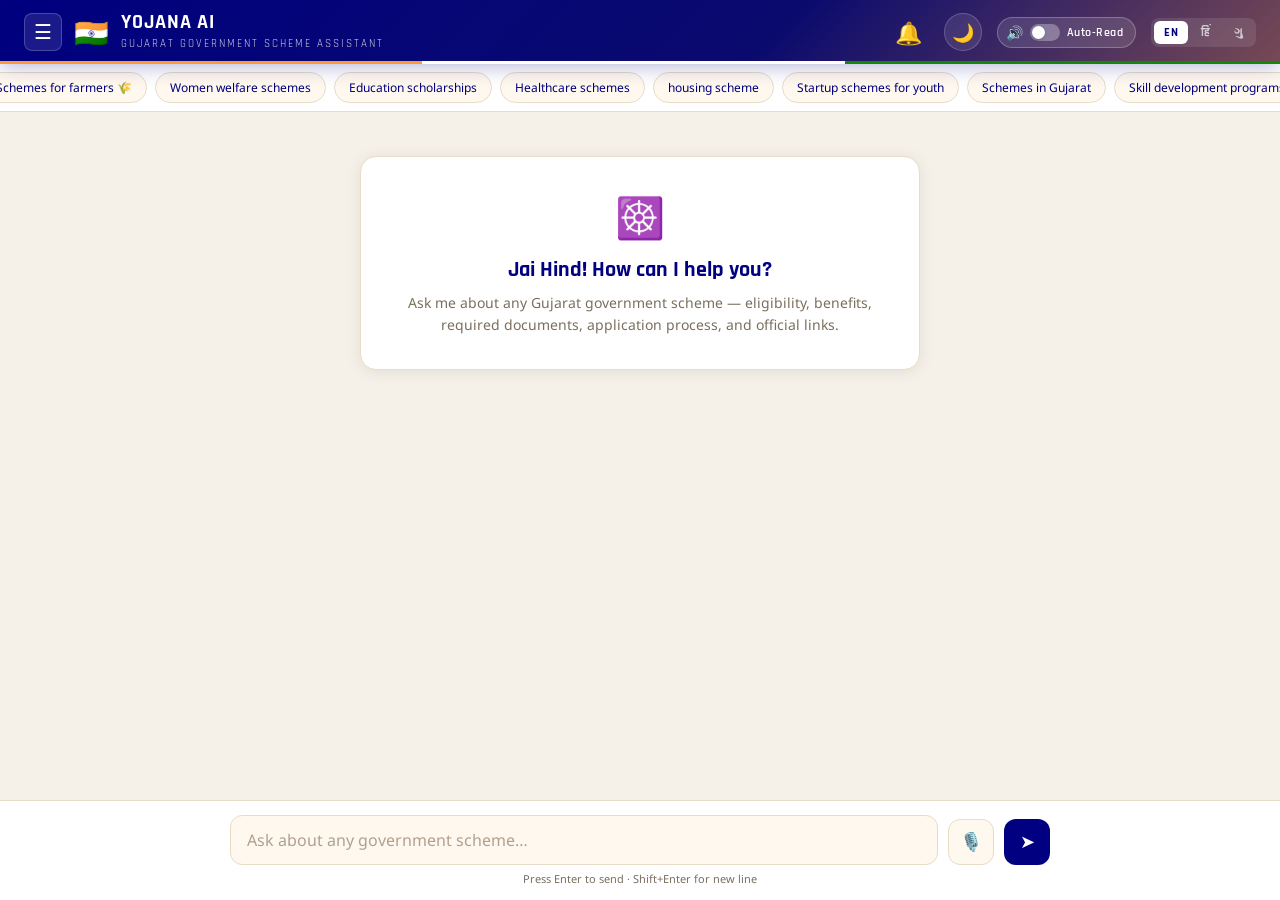
==== commit a487b7e0: "Merge branch 'parth'" ====
--- a/frontend/templates/index.html
+++ b/frontend/templates/index.html
@@ -73,6 +73,10 @@
         </div>
       </div>
 
+      <div class="theme-toggle" id="theme-btn" onclick="toggleDarkMode()" title="Toggle Dark/Light Mode">
+        <span id="theme-icon">🌙</span>
+      </div>
+
       <div class="auto-read-toggle" id="auto-read-btn" onclick="toggleAutoRead()" title="Auto-read AI replies aloud">
         <span style="font-size:14px">🔊</span>
         <div class="toggle-track"><div class="toggle-knob"></div></div>
--- a/frontend/static/index.css
+++ b/frontend/static/index.css
@@ -21,6 +21,24 @@
   --user-bubble: #000080;
   --shadow: 0 2px 16px rgba(0, 0, 0, 0.08);
   --sidebar-width: 280px;
+  --transition: all 0.3s ease;
+}
+
+/* Dark Mode Variables */
+body.dark-mode {
+  --saffron: #FFB366;
+  --deep-saffron: #ff8800;
+  --green: #2ccf1f;
+  --navy: #1a1a40;
+  --cream: #121220;
+  --card-bg: #1e1e2f;
+  --chat-bg: #0a0a16;
+  --border: #2a2a3a;
+  --text: #e0e0e0;
+  --muted: #a0a0b0;
+  --ai-bubble: rgba(255, 255, 255, 0.05); /* Glass feel */
+  --user-bubble: #3f3f9f;
+  --shadow: 0 4px 20px rgba(0, 0, 0, 0.4);
 }
 
 body {
@@ -58,7 +76,7 @@
    ══════════════════════════════════════════════════════════════════ */
 .sidebar {
   width: var(--sidebar-width);
-  background: #000040;
+  background: var(--navy);
   color: white;
   display: flex;
   flex-direction: column;
@@ -354,9 +372,29 @@
 
 .header-actions {
   display: flex;
-  gap: 10px;
+  gap: 15px;
   align-items: center;
   flex-shrink: 0;
+}
+
+/* Theme Toggle */
+.theme-toggle {
+  width: 38px;
+  height: 38px;
+  background: rgba(255, 255, 255, 0.1);
+  border: 1px solid rgba(255, 255, 255, 0.2);
+  border-radius: 50%;
+  display: flex;
+  align-items: center;
+  justify-content: center;
+  cursor: pointer;
+  transition: var(--transition);
+  font-size: 18px;
+}
+
+.theme-toggle:hover {
+  background: rgba(255, 255, 255, 0.2);
+  transform: rotate(15deg);
 }
 
 .lang-selector {
@@ -415,7 +453,9 @@
 }
 
 .modal-content.glass {
-  background: rgba(255, 255, 255, 0.95);
+  background: var(--card-bg);
+  backdrop-filter: blur(12px);
+  -webkit-backdrop-filter: blur(12px);
   width: 100%;
   max-width: 500px;
   border-radius: 20px;
@@ -543,7 +583,7 @@
    ── SUGGESTIONS BAR ──
    ══════════════════════════════════════════════════════════════════ */
 .suggestions-bar {
-  background: white;
+  background: var(--card-bg);
   border-bottom: 1px solid var(--border);
   padding: 8px 16px;
   display: flex;
@@ -594,7 +634,7 @@
 
 /* Welcome */
 .welcome-card {
-  background: white;
+  background: var(--card-bg);
   border-radius: 16px;
   padding: 32px;
   text-align: center;
@@ -603,6 +643,7 @@
   max-width: 560px;
   margin: 20px auto 0;
   width: 100%;
+  transition: var(--transition);
 }
 
 .welcome-card .wheel {
@@ -698,6 +739,8 @@
   border: 1px solid var(--border);
   box-shadow: 0 1px 4px rgba(0, 0, 0, 0.06);
   border-top-left-radius: 4px;
+  backdrop-filter: blur(8px);
+  -webkit-backdrop-filter: blur(8px);
 }
 
 .bubble.user {
@@ -717,11 +760,12 @@
 }
 
 .scheme-card {
-  background: white;
+  background: var(--card-bg);
   border: 1px solid var(--border);
   border-radius: 12px;
   overflow: hidden;
   box-shadow: 0 1px 8px rgba(0, 0, 0, 0.06);
+  transition: var(--transition);
 }
 
 .scheme-card-header {
@@ -845,10 +889,11 @@
   display: flex;
   gap: 5px;
   padding: 14px 18px;
-  background: white;
+  background: var(--ai-bubble);
   border: 1px solid var(--border);
   border-radius: 14px;
   border-top-left-radius: 4px;
+  backdrop-filter: blur(8px);
 }
 
 .typing-dots span {
@@ -884,7 +929,7 @@
    ── INPUT BAR ──
    ══════════════════════════════════════════════════════════════════ */
 .input-area {
-  background: white;
+  background: var(--card-bg);
   border-top: 1px solid var(--border);
   padding: 14px 20px;
   flex-shrink: 0;
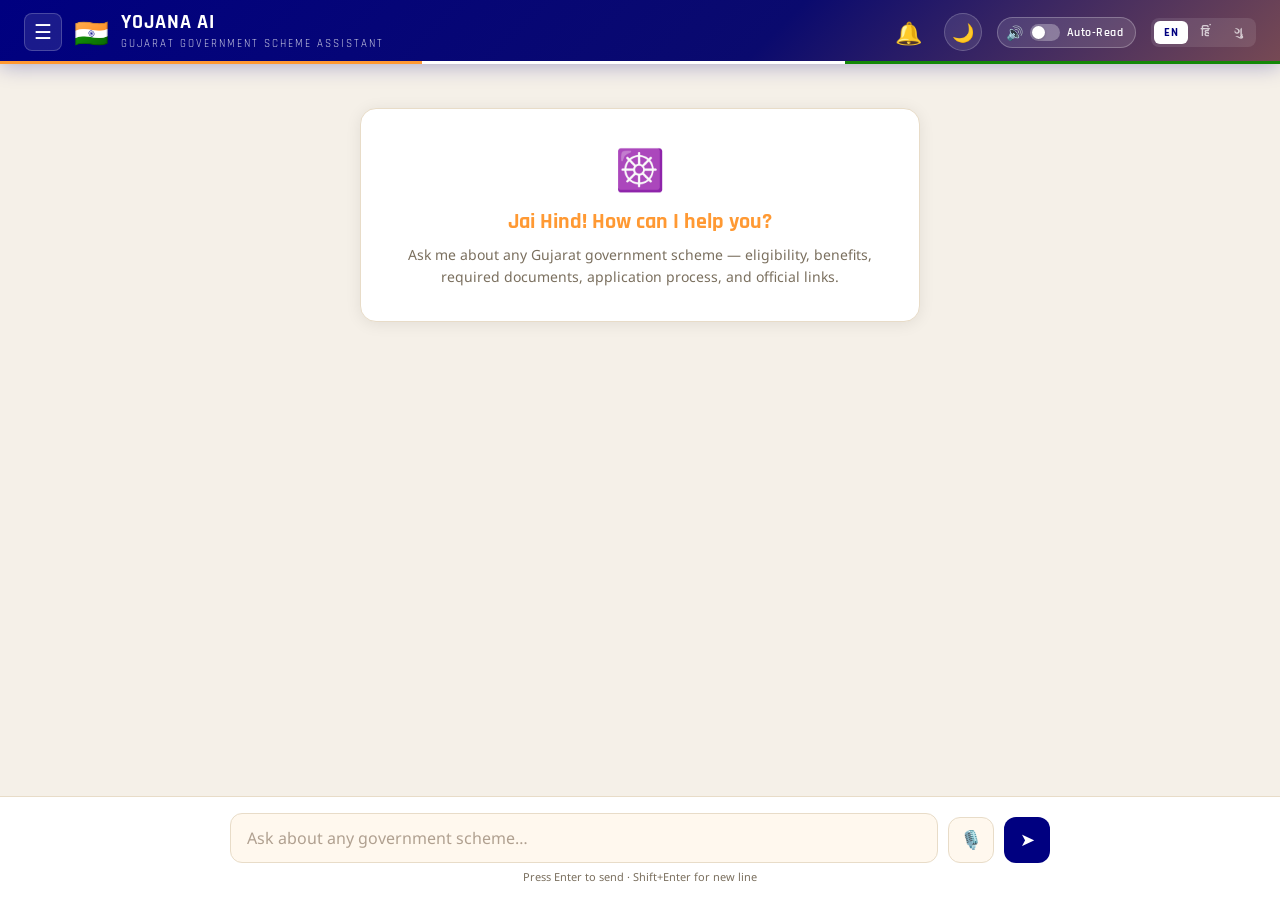
==== commit 0d005740: "Merge main into parth (moving qucik suggestions work)" ====
--- a/frontend/templates/index.html
+++ b/frontend/templates/index.html
@@ -90,16 +90,6 @@
     </div>
   </header>
 
-  <div class="suggestions-bar" id="suggestions">
-    <div class="chip" onclick="sendChip(this)">Schemes for farmers 🌾</div>
-    <div class="chip" onclick="sendChip(this)">Women welfare schemes</div>
-    <div class="chip" onclick="sendChip(this)">Education scholarships</div>
-    <div class="chip" onclick="sendChip(this)">Healthcare schemes</div>
-    <div class="chip" onclick="sendChip(this)">housing scheme</div>
-    <div class="chip" onclick="sendChip(this)">Startup schemes for youth</div>
-    <div class="chip" onclick="sendChip(this)">Schemes in Gujarat</div>
-    <div class="chip" onclick="sendChip(this)">Skill development programs</div>
-  </div>
 
   <div class="chat-container" id="chat">
     <div class="welcome-card">
@@ -110,8 +100,12 @@
   </div>
 
   <div class="input-area">
+    <div id="autocomplete-box" class="autocomplete-box hidden"></div>
     <div class="input-row">
-      <textarea id="question-input" rows="1" placeholder="Ask about any government scheme…" onkeydown="handleKey(event)" oninput="autoResize(this)"></textarea>
+      <div class="input-wrapper">
+        <div id="suggestion-box" class="suggestion-box hidden"></div>
+        <textarea id="question-input" rows="1" placeholder="Ask about any government scheme…" onkeydown="handleKey(event)" oninput="autoResize(this)"></textarea>
+      </div>
       <button class="mic-btn" id="mic-btn" onclick="toggleVoice()" title="Voice input (click to speak)">🎙️</button>
       <button class="send-btn" id="send-btn" onclick="sendMessage()">➤</button>
     </div>
--- a/frontend/static/index.css
+++ b/frontend/static/index.css
@@ -13,6 +13,7 @@
   --navy: #000080;
   --cream: #FFF8EE;
   --card-bg: #ffffff;
+  --card-bg-rgb: 255, 255, 255;
   --chat-bg: #f5f0e8;
   --border: #e8dcc8;
   --text: #1a1a2e;
@@ -30,15 +31,20 @@
   --deep-saffron: #ff8800;
   --green: #2ccf1f;
   --navy: #1a1a40;
-  --cream: #121220;
-  --card-bg: #1e1e2f;
-  --chat-bg: #0a0a16;
-  --border: #2a2a3a;
-  --text: #e0e0e0;
+  --accent: #66b2ff;
+  /* New variable for dark mode visibility */
+  --cream: #1a1a2e;
+  --card-bg: #161625;
+  --card-bg-rgb: 22, 22, 37;
+  --chat-bg: #050510;
+  --border: #2a2a45;
+  --text: #f0f0f5;
   --muted: #a0a0b0;
-  --ai-bubble: rgba(255, 255, 255, 0.05); /* Glass feel */
-  --user-bubble: #3f3f9f;
-  --shadow: 0 4px 20px rgba(0, 0, 0, 0.4);
+  --ai-bubble: rgba(255, 255, 255, 0.08);
+  --user-bubble: #333399;
+  --shadow: 0 4px 24px rgba(0, 0, 0, 0.5);
+  --link-color: var(--saffron);
+  --link-hover-color: var(--deep-saffron);
 }
 
 body {
@@ -76,11 +82,11 @@
    ══════════════════════════════════════════════════════════════════ */
 .sidebar {
   width: var(--sidebar-width);
-  background: var(--navy);
+  background: linear-gradient(rgb(2, 2, 46) 0%, rgb(3, 3, 74) 100%);
   color: white;
   display: flex;
   flex-direction: column;
-  transition: transform 0.3s cubic-bezier(0.4, 0, 0.2, 1);
+  transition: transform 0.3s cubic-bezier(0.4, 0, 0.2, 1), background 0.3s;
   z-index: 100;
   flex-shrink: 0;
   border-right: 1px solid rgba(255, 255, 255, 0.1);
@@ -89,6 +95,19 @@
   left: 0;
   bottom: 0;
   transform: translateX(0);
+}
+
+/* Sidebar Push Logic for Desktop */
+@media (min-width: 901px) {
+  .sidebar:not(.hidden)~.main-content {
+    margin-left: var(--sidebar-width);
+    width: calc(100% - var(--sidebar-width));
+  }
+}
+
+body.dark-mode .sidebar {
+  background: #00004d;
+  border-right: 1px solid rgba(255, 255, 255, 0.1);
 }
 
 .sidebar.hidden {
@@ -202,7 +221,7 @@
   border: 1px solid rgba(255, 255, 255, 0.1);
   border-radius: 6px;
   min-width: 120px;
-  box-shadow: 0 4px 12px rgba(0,0,0,0.4);
+  box-shadow: 0 4px 12px rgba(0, 0, 0, 0.4);
   z-index: 2000;
   display: none;
   flex-direction: column;
@@ -277,8 +296,8 @@
   height: 100dvh;
   position: relative;
   overflow: hidden;
-  /* No margin-left needed — sidebar is fixed overlay now */
   width: 100%;
+  transition: margin-left 0.3s cubic-bezier(0.4, 0, 0.2, 1);
 }
 
 /* ══════════════════════════════════════════════════════════════════
@@ -469,10 +488,11 @@
 
 .modal-tabs {
   display: flex;
-  background: #eee;
+  background: var(--chat-bg);
   padding: 4px;
   border-radius: 12px;
   margin-bottom: 24px;
+  border: 1px solid var(--border);
 }
 
 .tab-btn {
@@ -485,11 +505,14 @@
   font-family: 'Rajdhani', sans-serif;
   font-weight: 600;
   transition: all 0.2s;
+  color: var(--text);
+  opacity: 0.6;
 }
 
 .tab-btn.active {
-  background: white;
-  box-shadow: 0 2px 8px rgba(0, 0, 0, 0.05);
+  background: var(--card-bg);
+  box-shadow: var(--shadow);
+  opacity: 1;
 }
 
 .auth-form-container {
@@ -532,10 +555,13 @@
   transition: all 0.2s;
   /* Prevent zoom on iOS */
   font-size: 16px;
+  background: var(--cream);
+  color: var(--text);
 }
 
 .form-group input:focus {
-  border-color: var(--navy);
+  border-color: var(--saffron);
+  box-shadow: 0 0 0 3px rgba(255, 153, 51, 0.15);
 }
 
 .divider {
@@ -606,7 +632,7 @@
   border-radius: 20px;
   padding: 6px 14px;
   font-size: 12px;
-  color: var(--navy);
+  color: var(--text);
   cursor: pointer;
   transition: all 0.2s;
   font-family: 'Noto Sans', sans-serif;
@@ -662,7 +688,7 @@
 .welcome-card h2 {
   font-family: 'Rajdhani', sans-serif;
   font-size: 22px;
-  color: var(--navy);
+  color: var(--saffron);
   margin-bottom: 8px;
 }
 
@@ -670,6 +696,11 @@
   color: var(--muted);
   font-size: 14px;
   line-height: 1.6;
+}
+
+body.dark-mode .welcome-card p {
+  color: var(--text);
+  opacity: 0.8;
 }
 
 /* Message row */
@@ -858,9 +889,19 @@
   word-break: break-all;
 }
 
+body.dark-mode .link-value {
+  color: var(--link-color, var(--saffron));
+  border-bottom-color: var(--link-color, var(--saffron));
+}
+
 .link-value:hover {
   color: var(--deep-saffron);
   border-color: var(--deep-saffron);
+}
+
+body.dark-mode .link-value:hover {
+  color: var(--link-hover-color, var(--deep-saffron));
+  border-bottom-color: var(--link-hover-color, var(--deep-saffron));
 }
 
 .divider {
@@ -931,9 +972,125 @@
 .input-area {
   background: var(--card-bg);
   border-top: 1px solid var(--border);
-  padding: 14px 20px;
+  padding: 16px 20px;
   flex-shrink: 0;
-  padding-bottom: max(14px, env(safe-area-inset-bottom));
+  padding-bottom: max(16px, env(safe-area-inset-bottom));
+  position: relative;
+  z-index: 100;
+}
+
+.input-wrapper {
+  position: relative;
+  flex: 1;
+  display: flex;
+  flex-direction: column-reverse;
+}
+
+/* ══════════════════════════════════════════════════════════════════
+   ── SUGGESTION BOX ──
+   ══════════════════════════════════════════════════════════════════ */
+.suggestion-box {
+  position: absolute;
+  bottom: calc(100% - 1.5px);
+  left: 0;
+  width: 100%;
+  background: rgba(var(--card-bg-rgb), 0.9);
+  backdrop-filter: blur(20px);
+  -webkit-backdrop-filter: blur(20px);
+  border: 1.5px solid var(--border);
+  border-bottom: none;
+  border-radius: 16px 16px 0 0;
+  overflow: hidden;
+  transition: all 0.2s cubic-bezier(0.4, 0, 0.2, 1);
+  max-height: 150px;
+  overflow-y: auto;
+  box-shadow: 0 -8px 24px rgba(0, 0, 0, 0.08);
+  display: flex;
+  flex-direction: column;
+  opacity: 1;
+  transform: translateY(0);
+  z-index: 1001;
+}
+
+body.dark-mode .suggestion-box {
+  background: rgba(var(--card-bg-rgb), 0.85);
+  border: 1.5px solid rgba(255, 255, 255, 0.1);
+  border-bottom: none;
+}
+
+.suggestion-box.hidden {
+  max-height: 0;
+  opacity: 0;
+  transform: translateY(10px);
+  pointer-events: none;
+  border-color: transparent;
+}
+
+.suggestion-item {
+  padding: 7px 16px;
+  cursor: pointer;
+  display: flex;
+  align-items: center;
+  gap: 12px;
+  transition: all 0.2s ease;
+  border-bottom: 1px solid rgba(var(--card-bg-rgb), 0.05);
+  font-size: 13.5px;
+  color: var(--text);
+}
+
+.suggestion-item:last-child {
+  border-bottom: none;
+}
+
+.suggestion-item:hover,
+.suggestion-item.selected {
+  background: rgba(var(--card-bg-rgb), 0.5);
+  padding-left: 22px;
+  color: var(--navy);
+  background: var(--cream);
+}
+
+body.dark-mode .suggestion-item:hover,
+body.dark-mode .suggestion-item.selected {
+  background: rgba(255, 255, 255, 0.08);
+  color: var(--saffron);
+}
+
+.suggestion-box:not(.hidden)+#question-input {
+  border-top-left-radius: 0 !important;
+  border-top-right-radius: 0 !important;
+}
+
+.suggestion-item .icon {
+  font-size: 18px;
+  width: 24px;
+  text-align: center;
+  filter: drop-shadow(0 2px 4px rgba(0, 0, 0, 0.1));
+}
+
+.suggestion-item .text {
+  flex: 1;
+  font-weight: 500;
+  white-space: nowrap;
+  overflow: hidden;
+  text-overflow: ellipsis;
+}
+
+.suggestion-item .type-label {
+  font-size: 10px;
+  color: var(--muted);
+  background: rgba(0, 0, 0, 0.04);
+  padding: 3px 10px;
+  border-radius: 8px;
+  text-transform: uppercase;
+  letter-spacing: 0.8px;
+  font-family: 'Rajdhani', sans-serif;
+  font-weight: 700;
+  opacity: 0.8;
+}
+
+body.dark-mode .suggestion-item .type-label {
+  background: rgba(255, 255, 255, 0.12);
 }
 
 .input-row {
@@ -955,20 +1112,23 @@
   outline: none;
   line-height: 1.5;
   max-height: 120px;
-  transition: border-color 0.2s;
+  transition: all 0.2s;
   background: var(--cream);
+  color: var(--text);
   min-width: 0;
 }
 
 #question-input:focus {
-  border-color: var(--navy);
+  border-color: var(--saffron);
+  box-shadow: 0 0 0 3px rgba(255, 153, 51, 0.2);
 }
 
 #question-input::placeholder {
   color: #b0a090;
 }
 
-.send-btn {
+.send-btn,
+.mic-btn {
   background: var(--navy);
   color: white;
   border: none;
@@ -984,9 +1144,57 @@
   font-size: 18px;
 }
 
-.send-btn:hover {
+.send-btn:hover,
+.mic-btn:hover {
   background: var(--deep-saffron);
   transform: scale(1.05);
+}
+
+.mic-btn.listening {
+  background: #ff4b2b !important;
+  color: white !important;
+  animation: pulse-red 1.5s infinite;
+}
+
+body.dark-mode .mic-btn.listening {
+  background: #ff3b30 !important;
+  color: white !important;
+  animation: pulse-red-dark 1.5s infinite;
+  border: 1px solid rgba(255, 255, 255, 0.2) !important;
+}
+
+@keyframes pulse-red {
+  0% {
+    transform: scale(0.95);
+    box-shadow: 0 0 0 0 rgba(255, 75, 43, 0.7);
+  }
+
+  70% {
+    transform: scale(1);
+    box-shadow: 0 0 0 10px rgba(255, 75, 43, 0);
+  }
+
+  100% {
+    transform: scale(0.95);
+    box-shadow: 0 0 0 0 rgba(255, 75, 43, 0);
+  }
+}
+
+@keyframes pulse-red-dark {
+  0% {
+    transform: scale(0.95);
+    box-shadow: 0 0 0 0 rgba(255, 59, 48, 0.5);
+  }
+
+  70% {
+    transform: scale(1.02);
+    box-shadow: 0 0 15px 12px rgba(255, 59, 48, 0);
+  }
+
+  100% {
+    transform: scale(0.95);
+    box-shadow: 0 0 0 0 rgba(255, 59, 48, 0);
+  }
 }
 
 .send-btn:disabled {
@@ -1096,10 +1304,11 @@
   flex-shrink: 0;
   transition: all 0.2s;
   font-size: 18px;
+  color: var(--text);
 }
 
 .mic-btn:hover {
-  background: #ffe8cc;
+  background: var(--ai-bubble);
   border-color: var(--saffron);
 }
 
@@ -1153,9 +1362,18 @@
   transition: all 0.2s;
 }
 
+body.dark-mode .speak-btn {
+  color: var(--text);
+}
+
 .speak-btn:hover {
   border-color: var(--navy);
   color: var(--navy);
+}
+
+body.dark-mode .speak-btn:hover {
+  border-color: var(--saffron);
+  color: var(--saffron);
 }
 
 .speak-btn.speaking {
@@ -1181,26 +1399,41 @@
 }
 
 .bubble.ai.reading-active {
-  background: linear-gradient(135deg, white, #fff9f0) !important;
+  background: var(--card-bg) !important;
   box-shadow: 0 0 25px rgba(255, 153, 51, 0.35) !important;
 }
 
 .scheme-card.reading-active {
-  background: white !important;
+  background: var(--card-bg) !important;
   box-shadow: 0 0 35px rgba(255, 153, 51, 0.45) !important;
   transform: scale(1.01);
 }
 
 @keyframes pulse-glow {
-  0% { box-shadow: 0 0 15px rgba(255, 153, 51, 0.2); border-color: rgba(255, 153, 51, 0.3); }
-  50% { box-shadow: 0 0 30px rgba(255, 153, 51, 0.5); border-color: rgba(255, 153, 51, 0.8); }
-  100% { box-shadow: 0 0 15px rgba(255, 153, 51, 0.2); border-color: rgba(255, 153, 51, 0.3); }
+  0% {
+    box-shadow: 0 0 15px rgba(255, 153, 51, 0.2);
+    border-color: rgba(255, 153, 51, 0.3);
+  }
+
+  50% {
+    box-shadow: 0 0 30px rgba(255, 153, 51, 0.5);
+    border-color: rgba(255, 153, 51, 0.8);
+  }
+
+  100% {
+    box-shadow: 0 0 15px rgba(255, 153, 51, 0.2);
+    border-color: rgba(255, 153, 51, 0.3);
+  }
 }
 
 .tts-word.active {
   /* No longer adding yellow background per user request */
   color: var(--navy);
   font-weight: 600;
+}
+
+body.dark-mode .tts-word.active {
+  color: var(--saffron);
 }
 
 /* ══════════════════════════════════════════════════════════════════
@@ -1216,8 +1449,8 @@
 .list-item {
   position: relative;
   padding: 8px 12px;
-  background: #fdfaf5;
-  border: 1px solid #f0e0d0;
+  background: var(--ai-bubble);
+  border: 1px solid var(--border);
   border-radius: 8px;
   font-size: 13px;
   line-height: 1.5;
@@ -1288,26 +1521,51 @@
 }
 
 @keyframes pulse {
-  0% { transform: scale(0.95); box-shadow: 0 0 0 0 rgba(255, 51, 0, 0.7); }
-  70% { transform: scale(1); box-shadow: 0 0 0 6px rgba(255, 51, 0, 0); }
-  100% { transform: scale(0.95); box-shadow: 0 0 0 0 rgba(255, 51, 0, 0); }
+  0% {
+    transform: scale(0.95);
+    box-shadow: 0 0 0 0 rgba(255, 51, 0, 0.7);
+  }
+
+  70% {
+    transform: scale(1);
+    box-shadow: 0 0 0 6px rgba(255, 51, 0, 0);
+  }
+
+  100% {
+    transform: scale(0.95);
+    box-shadow: 0 0 0 0 rgba(255, 51, 0, 0);
+  }
 }
 
 .notif-dropdown {
   position: absolute;
   top: 100%;
   right: 0;
-  width: 280px;
-  background: rgba(255, 255, 255, 0.98);
-  backdrop-filter: blur(10px);
+  width: 320px;
+  background: var(--card-bg);
+  backdrop-filter: blur(12px);
+  -webkit-backdrop-filter: blur(12px);
   border: 1px solid var(--border);
-  border-radius: 12px;
-  box-shadow: 0 4px 20px rgba(0,0,0,0.15);
+  border-radius: 16px;
+  box-shadow: var(--shadow);
   display: none;
   flex-direction: column;
   z-index: 2000;
-  margin-top: 10px;
+  margin-top: 12px;
   overflow: hidden;
+  animation: slideDown 0.3s ease;
+}
+
+@keyframes slideDown {
+  from {
+    opacity: 0;
+    transform: translateY(-10px);
+  }
+
+  to {
+    opacity: 1;
+    transform: translateY(0);
+  }
 }
 
 .notif-dropdown.active {
@@ -1315,22 +1573,23 @@
 }
 
 .notif-header {
-  padding: 12px 16px;
+  padding: 14px 18px;
   font-family: 'Rajdhani', sans-serif;
   font-weight: 700;
-  font-size: 16px;
-  color: var(--navy);
+  font-size: 17px;
+  color: var(--saffron);
   border-bottom: 1px solid var(--border);
+  background: rgba(0, 0, 0, 0.01);
 }
 
 .notif-list {
-  max-height: 300px;
+  max-height: 400px;
   overflow-y: auto;
 }
 
 .notif-item {
-  padding: 12px 16px;
-  border-bottom: 1px solid rgba(0,0,0,0.02);
+  padding: 16px 18px;
+  border-bottom: 1px solid var(--border);
   transition: background 0.2s;
   cursor: default;
   display: flex;
@@ -1339,64 +1598,76 @@
   gap: 12px;
 }
 
+.notif-item:hover {
+  background: rgba(0, 0, 0, 0.03);
+}
+
+body.dark-mode .notif-item:hover {
+  background: rgba(255, 255, 255, 0.05);
+}
+
 .notif-content {
   flex: 1;
   min-width: 0;
 }
 
+.notif-title {
+  font-weight: 700;
+  font-size: 14px;
+  color: var(--text);
+  margin-bottom: 4px;
+  line-height: 1.3;
+}
+
+.notif-text {
+  font-size: 12.5px;
+  color: var(--muted);
+  line-height: 1.5;
+}
+
 .notif-delete {
-  font-size: 14px;
-  color: #ccc;
+  font-size: 16px;
+  color: var(--muted);
+  opacity: 0.4;
   cursor: pointer;
-  padding: 2px 5px;
-  border-radius: 4px;
+  padding: 4px;
+  border-radius: 8px;
   transition: all 0.2s;
   flex-shrink: 0;
+  margin-top: -4px;
 }
 
 .notif-delete:hover {
-  background: rgba(255, 77, 77, 0.1);
+  background: rgba(255, 77, 77, 0.15);
   color: #ff4d4d;
-}
-
-.notif-item:hover {
-  background: rgba(0,0,0,0.02);
-}
-
-.notif-title {
-  font-weight: 700;
-  font-size: 13px;
-  color: var(--navy);
-  margin-bottom: 2px;
-}
-
-.notif-text {
-  font-size: 12px;
-  color: var(--muted);
-  line-height: 1.4;
-  word-wrap: break-word;
+  opacity: 1;
 }
 
 .notif-empty {
-  padding: 30px;
+  padding: 40px 20px;
   text-align: center;
   color: var(--muted);
+  font-size: 14px;
+}
+
+.notif-footer {
+  padding: 14px;
+  text-align: center;
   font-size: 13px;
-}
-
-.notif-footer {
-  padding: 10px;
-  text-align: center;
-  font-size: 12px;
-  font-weight: 600;
+  font-weight: 700;
   color: var(--green);
   cursor: pointer;
-  background: rgba(19, 136, 8, 0.05);
-  transition: background 0.2s;
+  background: rgba(19, 136, 8, 0.06);
+  border-top: 1px solid var(--border);
+  transition: all 0.2s;
+  font-family: 'Rajdhani', sans-serif;
+  text-transform: uppercase;
+  letter-spacing: 0.5px;
 }
 
 .notif-footer:hover {
-  background: rgba(19, 136, 8, 0.1);
+  background: rgba(19, 136, 8, 0.12);
+  letter-spacing: 1px;
 }
 
 /* ══════════════════════════════════════════════════════════════════
@@ -1411,7 +1682,7 @@
   backdrop-filter: blur(10px);
   border: 1px solid var(--border);
   border-radius: 12px;
-  box-shadow: 0 4px 20px rgba(0,0,0,0.15);
+  box-shadow: 0 4px 20px rgba(0, 0, 0, 0.15);
   display: none;
   flex-direction: column;
   overflow: hidden;
@@ -1426,7 +1697,7 @@
 .dropdown-item {
   padding: 10px 14px;
   font-size: 14px;
-  color: var(--navy);
+  color: var(--text);
   font-family: 'Rajdhani', sans-serif;
   font-weight: 600;
   cursor: pointer;
@@ -1438,7 +1709,7 @@
 }
 
 .dropdown-item span {
-    font-size: 16px;
+  font-size: 16px;
 }
 
 .dropdown-item:hover {
@@ -1958,6 +2229,7 @@
    ── TOUCH DEVICE OPTIMIZATIONS ──
    ══════════════════════════════════════════════════════════════════ */
 @media (hover: none) and (pointer: coarse) {
+
   /* Touch devices: always show history menu buttons */
   .history-menu-btn {
     display: flex;
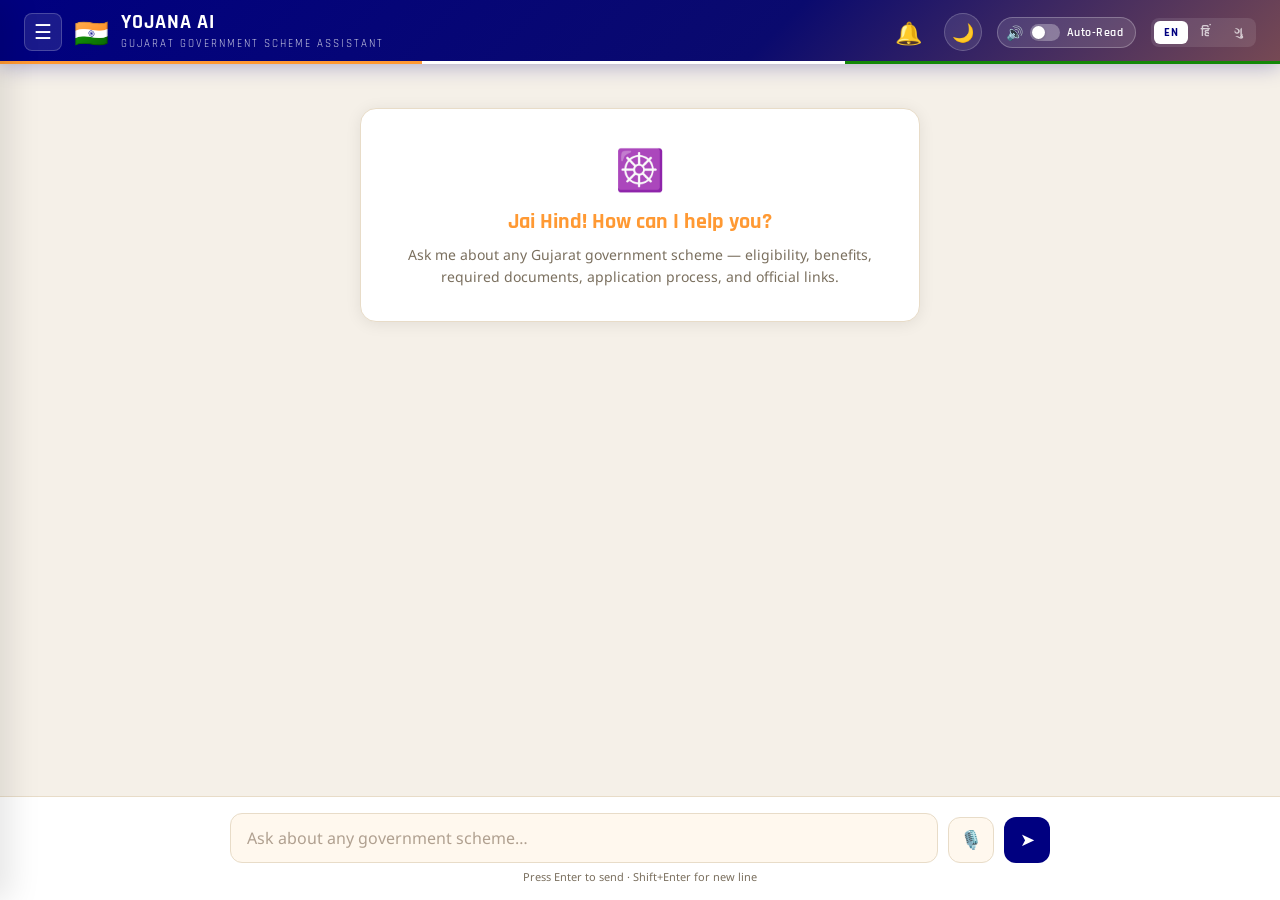
==== commit 42a48ec0: "Merge pull request #72 from viralgohel92/parth Dark mode fix" ====
--- a/frontend/templates/index.html
+++ b/frontend/templates/index.html
@@ -100,7 +100,6 @@
   </div>
 
   <div class="input-area">
-    <div id="autocomplete-box" class="autocomplete-box hidden"></div>
     <div class="input-row">
       <div class="input-wrapper">
         <div id="suggestion-box" class="suggestion-box hidden"></div>
@@ -203,7 +202,7 @@
 
     <!-- Forgot Password Flow -->
     <div id="forgot-email-form" class="auth-form-container">
-      <h3 style="margin-bottom: 15px; color: var(--navy); font-family: 'Rajdhani'; border-bottom: 1px solid #eee; padding-bottom: 8px;">Reset Password</h3>
+      <h3 class="modal-header" style="margin-bottom: 15px; border-bottom: 1px solid #eee; padding-bottom: 8px;">Reset Password</h3>
       <div class="form-group">
         <label>Enter your registered email</label>
         <input type="email" id="forgot-email-input" placeholder="example@mail.com">
@@ -215,7 +214,7 @@
     </div>
 
     <div id="forgot-otp-form" class="auth-form-container">
-      <h3 style="margin-bottom: 15px; color: var(--navy); font-family: 'Rajdhani'; border-bottom: 1px solid #eee; padding-bottom: 8px;">Verify OTP</h3>
+      <h3 class="modal-header" style="margin-bottom: 15px; border-bottom: 1px solid #eee; padding-bottom: 8px;">Verify OTP</h3>
       <p style="font-size: 13px; color: #666; margin-bottom: 15px;">We've sent a 6-digit code to your email.</p>
       <div class="form-group">
         <label>Verification Code</label>
@@ -228,7 +227,7 @@
     </div>
 
     <div id="forgot-reset-form" class="auth-form-container">
-      <h3 style="margin-bottom: 15px; color: var(--navy); font-family: 'Rajdhani'; border-bottom: 1px solid #eee; padding-bottom: 8px;">Create New Password</h3>
+      <h3 class="modal-header" style="margin-bottom: 15px; border-bottom: 1px solid #eee; padding-bottom: 8px;">Create New Password</h3>
       <div class="form-group">
         <label>New Password</label>
         <input type="password" id="forgot-new-password" placeholder="••••••••">
@@ -245,7 +244,7 @@
 <!-- Profile / Eligibility Update Modal -->
 <div class="modal-overlay" id="profile-modal" onclick="closeProfileModal(event)">
   <div class="modal-content glass" onclick="event.stopPropagation()" style="max-width:500px;">
-    <h3 style="color:var(--navy);font-family:'Rajdhani',sans-serif;font-size:22px;margin-bottom:20px;border-bottom:2px solid var(--saffron);padding-bottom:10px;">Update Your Eligibility</h3>
+    <h3 class="modal-header">Update Your Eligibility</h3>
     
     <div class="form-row">
       <div class="form-group">
@@ -290,10 +289,9 @@
       </div>
     </div>
 
-    <!-- Email Notification Toggle -->
-    <div style="margin-top:15px; display:flex; align-items:center; gap:10px;">
+    <div class="checkbox-group">
         <input type="checkbox" id="profile-email-notif" style="width:18px; height:18px;">
-        <label for="profile-email-notif" style="font-size:14px; color:var(--navy); cursor:pointer;">Notify me about new schemes via Email</label>
+        <label for="profile-email-notif" class="checkbox-label">Notify me about new schemes via Email</label>
     </div>
 
     <div style="display:flex;gap:12px;margin-top:25px;">
--- a/frontend/static/index.css
+++ b/frontend/static/index.css
@@ -67,7 +67,7 @@
   inset: 0;
   background: rgba(0, 0, 0, 0.5);
   backdrop-filter: blur(2px);
-  z-index: 99;
+  z-index: 2999;
   opacity: 0;
   transition: opacity 0.3s ease;
 }
@@ -82,33 +82,42 @@
    ══════════════════════════════════════════════════════════════════ */
 .sidebar {
   width: var(--sidebar-width);
-  background: linear-gradient(rgb(2, 2, 46) 0%, rgb(3, 3, 74) 100%);
+  background: linear-gradient(180deg, #02022e 0%, #03034a 100%);
   color: white;
   display: flex;
   flex-direction: column;
-  transition: transform 0.3s cubic-bezier(0.4, 0, 0.2, 1), background 0.3s;
-  z-index: 100;
+  transition: transform 0.4s cubic-bezier(0.4, 0, 0.2, 1), background 0.3s;
+  z-index: 3000;
   flex-shrink: 0;
-  border-right: 1px solid rgba(255, 255, 255, 0.1);
+  border-right: 1px solid rgba(255, 255, 255, 0.08);
   position: fixed;
   top: 0;
   left: 0;
   bottom: 0;
   transform: translateX(0);
-}
-
-/* Sidebar Push Logic for Desktop */
+  box-shadow: 10px 0 30px rgba(0, 0, 0, 0.1);
+}
+
+/* Sidebar Push Logic - Uses transform for mobile and margin for desktop */
+.sidebar:not(.hidden)~.main-content {
+  transform: translateX(var(--sidebar-width));
+  flex-shrink: 0;
+}
+
 @media (min-width: 901px) {
   .sidebar:not(.hidden)~.main-content {
+    transform: none;
     margin-left: var(--sidebar-width);
     width: calc(100% - var(--sidebar-width));
   }
 }
 
 body.dark-mode .sidebar {
-  background: #00004d;
-  border-right: 1px solid rgba(255, 255, 255, 0.1);
-}
+  background: linear-gradient(180deg, #050510 0%, #0a0a20 100%);
+  border-right: 1px solid rgba(255, 255, 255, 0.05);
+  box-shadow: 10px 0 40px rgba(0, 0, 0, 0.4);
+}
+
 
 .sidebar.hidden {
   transform: translateX(calc(-1 * var(--sidebar-width)));
@@ -123,20 +132,25 @@
 
 .new-chat-btn {
   flex: 1;
-  background: rgba(255, 255, 255, 0.1);
-  border: 1px solid rgba(255, 255, 255, 0.2);
+  background: rgba(255, 255, 255, 0.08);
+  border: 1px solid rgba(255, 255, 255, 0.15);
   color: white;
-  padding: 12px;
-  border-radius: 8px;
+  padding: 12px 16px;
+  border-radius: 10px;
   font-family: 'Rajdhani', sans-serif;
   font-weight: 600;
   cursor: pointer;
-  transition: all 0.2s;
+  transition: all 0.25s cubic-bezier(0.4, 0, 0.2, 1);
   text-align: left;
+  display: flex;
+  align-items: center;
+  gap: 8px;
 }
 
 .new-chat-btn:hover {
-  background: rgba(255, 255, 255, 0.2);
+  background: rgba(255, 255, 255, 0.15);
+  border-color: rgba(255, 255, 255, 0.3);
+  transform: translateY(-1px);
 }
 
 .close-sidebar-btn {
@@ -160,17 +174,19 @@
 
 .history-item {
   position: relative;
-  padding: 10px 12px;
-  padding-right: 30px;
+  padding: 10px 14px;
+  padding-right: 34px;
   border-radius: 8px;
-  font-size: 13px;
+  font-size: 13.5px;
   cursor: pointer;
-  transition: all 0.2s;
-  color: rgba(255, 255, 255, 0.8);
+  transition: all 0.2s ease;
+  color: rgba(255, 255, 255, 0.7);
   display: flex;
   align-items: center;
   justify-content: space-between;
   text-decoration: none;
+  margin-bottom: 2px;
+  border-left: 3px solid transparent;
 }
 
 .history-item .chat-title {
@@ -181,14 +197,16 @@
 }
 
 .history-item:hover {
-  background: rgba(255, 255, 255, 0.1);
+  background: rgba(255, 255, 255, 0.08);
   color: white;
+  padding-left: 16px;
 }
 
 .history-item.active {
-  background: rgba(255, 255, 255, 0.15);
+  background: rgba(255, 255, 255, 0.12);
   color: white;
-  font-weight: 500;
+  font-weight: 600;
+  border-left-color: var(--saffron);
 }
 
 .history-menu-btn {
@@ -217,16 +235,17 @@
   position: absolute;
   top: 100%;
   right: 0;
-  background: #202123;
-  border: 1px solid rgba(255, 255, 255, 0.1);
-  border-radius: 6px;
-  min-width: 120px;
-  box-shadow: 0 4px 12px rgba(0, 0, 0, 0.4);
+  background: #12121e;
+  border: 1px solid rgba(255, 255, 255, 0.15);
+  border-radius: 10px;
+  min-width: 140px;
+  box-shadow: 0 10px 25px rgba(0, 0, 0, 0.5);
   z-index: 2000;
   display: none;
   flex-direction: column;
-  padding: 4px;
+  padding: 6px;
   margin-top: 4px;
+  backdrop-filter: blur(10px);
 }
 
 .history-dropdown.active {
@@ -273,7 +292,7 @@
 }
 
 .user-profile:hover {
-  background: rgba(255, 255, 255, 0.1);
+  background: rgba(255, 255, 255, 0.08);
 }
 
 .user-avatar {
@@ -297,7 +316,7 @@
   position: relative;
   overflow: hidden;
   width: 100%;
-  transition: margin-left 0.3s cubic-bezier(0.4, 0, 0.2, 1);
+  transition: transform 0.3s cubic-bezier(0.4, 0, 0.2, 1), margin-left 0.3s cubic-bezier(0.4, 0, 0.2, 1), width 0.3s cubic-bezier(0.4, 0, 0.2, 1);
 }
 
 /* ══════════════════════════════════════════════════════════════════
@@ -459,7 +478,7 @@
   bottom: 0;
   background: rgba(0, 0, 0, 0.6);
   backdrop-filter: blur(4px);
-  z-index: 1000;
+  z-index: 4000;
   display: none;
   align-items: center;
   justify-content: center;
@@ -469,6 +488,20 @@
 
 .modal-overlay.active {
   display: flex;
+}
+
+.modal-header {
+  color: var(--navy);
+  font-family: 'Rajdhani', sans-serif;
+  font-size: 22px;
+  margin-bottom: 20px;
+  border-bottom: 2px solid var(--saffron);
+  padding-bottom: 10px;
+}
+
+body.dark-mode .modal-header {
+  color: var(--saffron);
+  border-bottom-color: rgba(255, 153, 51, 0.3);
 }
 
 .modal-content.glass {
@@ -586,6 +619,29 @@
   padding: 0 10px;
 }
 
+body.dark-mode .divider span {
+  color: var(--text);
+}
+
+.checkbox-group {
+    margin-top: 15px;
+    display: flex;
+    align-items: center;
+    gap: 10px;
+}
+
+.checkbox-label {
+    font-size: 14px;
+    color: var(--navy);
+    cursor: pointer;
+    user-select: none;
+}
+
+body.dark-mode .checkbox-label {
+    color: var(--text);
+    opacity: 0.9;
+}
+
 .btn-primary {
   width: 100%;
   background: var(--navy);
@@ -605,6 +661,15 @@
   background: var(--deep-saffron);
 }
 
+body.dark-mode .btn-primary {
+  background: #2a2a72;
+}
+
+body.dark-mode .btn-primary:hover {
+  background: var(--saffron);
+  color: var(--navy);
+}
+
 /* ══════════════════════════════════════════════════════════════════
    ── SUGGESTIONS BAR ──
    ══════════════════════════════════════════════════════════════════ */
@@ -645,6 +710,9 @@
   border-color: var(--navy);
 }
 
+
+
+
 /* ══════════════════════════════════════════════════════════════════
    ── CHAT AREA ──
    ══════════════════════════════════════════════════════════════════ */
@@ -778,6 +846,40 @@
   background: var(--user-bubble);
   color: white;
   border-top-right-radius: 4px;
+}
+
+/* Names Only Selection Buttons */
+.scheme-select-btn {
+  background: transparent;
+  border: 1px solid var(--navy);
+  color: var(--navy);
+  padding: 10px 16px;
+  border-radius: 20px;
+  font-size: 13px;
+  font-weight: 500;
+  cursor: pointer;
+  transition: all 0.2s ease;
+  display: inline-block;
+  text-align: left;
+  margin-bottom: 4px;
+}
+
+.scheme-select-btn:hover {
+  background: var(--navy);
+  color: white;
+  transform: translateY(-1px);
+  box-shadow: 0 4px 12px rgba(0, 0, 128, 0.15);
+}
+
+body.dark-mode .scheme-select-btn {
+  border-color: var(--saffron);
+  color: var(--saffron);
+}
+
+body.dark-mode .scheme-select-btn:hover {
+  background: var(--saffron);
+  color: var(--navy);
+  box-shadow: 0 4px 12px rgba(255, 153, 51, 0.2);
 }
 
 /* ══════════════════════════════════════════════════════════════════
@@ -1009,7 +1111,7 @@
   flex-direction: column;
   opacity: 1;
   transform: translateY(0);
-  z-index: 1001;
+  z-index: 500;
 }
 
 body.dark-mode .suggestion-box {
@@ -1224,6 +1326,14 @@
   border-radius: 3px;
 }
 
+body.dark-mode .chat-container::-webkit-scrollbar-thumb {
+  background: #2a2a45;
+}
+
+body.dark-mode .chat-container::-webkit-scrollbar-thumb:hover {
+  background: #3a3a5a;
+}
+
 
 /* ══════════════════════════════════════════════════════════════════
    ── AUTO-READ TOGGLE ──
@@ -1550,7 +1660,7 @@
   box-shadow: var(--shadow);
   display: none;
   flex-direction: column;
-  z-index: 2000;
+  z-index: 3500;
   margin-top: 12px;
   overflow: hidden;
   animation: slideDown 0.3s ease;
@@ -1678,16 +1788,28 @@
   bottom: calc(100% + 10px);
   left: 0;
   width: 100%;
-  background: rgba(255, 255, 255, 0.95);
+  background: white;
   backdrop-filter: blur(10px);
   border: 1px solid var(--border);
   border-radius: 12px;
-  box-shadow: 0 4px 20px rgba(0, 0, 0, 0.15);
+  box-shadow: 0 10px 30px rgba(0, 0, 0, 0.15);
   display: none;
   flex-direction: column;
   overflow: hidden;
   z-index: 1000;
   padding: 6px;
+  animation: slideUp 0.3s cubic-bezier(0.4, 0, 0.2, 1);
+}
+
+body.dark-mode .profile-dropdown {
+  background: #12121e;
+  border-color: rgba(255, 255, 255, 0.12);
+  box-shadow: 0 10px 40px rgba(0, 0, 0, 0.5);
+}
+
+@keyframes slideUp {
+  from { opacity: 0; transform: translateY(10px); }
+  to { opacity: 1; transform: translateY(0); }
 }
 
 .profile-dropdown.active {
@@ -1714,17 +1836,24 @@
 
 .dropdown-item:hover {
   background: rgba(0, 0, 128, 0.05);
+  color: var(--navy);
+}
+
+body.dark-mode .dropdown-item:hover {
+  background: rgba(255, 255, 255, 0.08);
+  color: var(--saffron);
 }
 
 .dropdown-item.logout {
-  color: #c00;
+  color: #ff4d4d;
   margin-top: 4px;
   border-top: 1px solid var(--border);
   border-radius: 0 0 8px 8px;
 }
 
 .dropdown-item.logout:hover {
-  background: rgba(200, 0, 0, 0.05);
+  background: rgba(255, 77, 77, 0.1);
+  color: #ff4d4d;
 }
 
 /* ══════════════════════════════════════════════════════════════════════════════
@@ -2260,4 +2389,21 @@
   .notif-item {
     min-height: 48px;
   }
-}+}
+/* Agent Busy / Disable States */
+body.agent-busy .scheme-select-btn,
+body.agent-busy .clickable-scheme-name,
+body.agent-busy .suggestion-item,
+body.agent-busy .suggestion-pill,
+body.agent-busy #send-btn,
+body.agent-busy #mic-btn {
+  pointer-events: none !important;
+  opacity: 0.5 !important;
+  filter: grayscale(0.2);
+  cursor: wait !important;
+}
+
+body.agent-busy #question-input {
+    background: var(--bg-secondary);
+    color: var(--muted);
+}
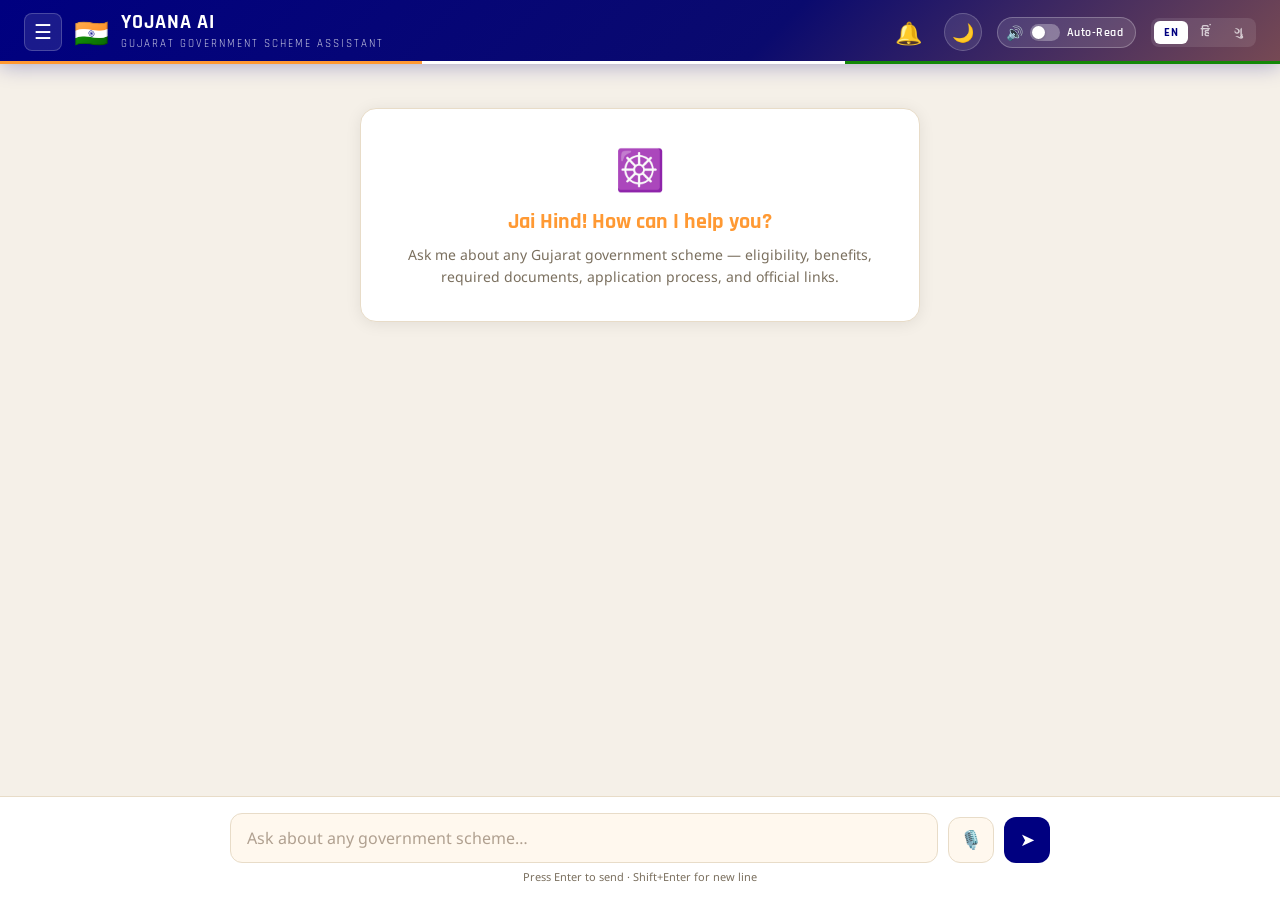
==== commit 5c632294: "chips bug fix and response fix" ====
--- a/frontend/templates/index.html
+++ b/frontend/templates/index.html
@@ -202,7 +202,7 @@
 
     <!-- Forgot Password Flow -->
     <div id="forgot-email-form" class="auth-form-container">
-      <h3 class="modal-header" style="margin-bottom: 15px; border-bottom: 1px solid #eee; padding-bottom: 8px;">Reset Password</h3>
+      <h3 style="margin-bottom: 15px; color: var(--navy); font-family: 'Rajdhani'; border-bottom: 1px solid #eee; padding-bottom: 8px;">Reset Password</h3>
       <div class="form-group">
         <label>Enter your registered email</label>
         <input type="email" id="forgot-email-input" placeholder="example@mail.com">
@@ -214,7 +214,7 @@
     </div>
 
     <div id="forgot-otp-form" class="auth-form-container">
-      <h3 class="modal-header" style="margin-bottom: 15px; border-bottom: 1px solid #eee; padding-bottom: 8px;">Verify OTP</h3>
+      <h3 style="margin-bottom: 15px; color: var(--navy); font-family: 'Rajdhani'; border-bottom: 1px solid #eee; padding-bottom: 8px;">Verify OTP</h3>
       <p style="font-size: 13px; color: #666; margin-bottom: 15px;">We've sent a 6-digit code to your email.</p>
       <div class="form-group">
         <label>Verification Code</label>
@@ -227,7 +227,7 @@
     </div>
 
     <div id="forgot-reset-form" class="auth-form-container">
-      <h3 class="modal-header" style="margin-bottom: 15px; border-bottom: 1px solid #eee; padding-bottom: 8px;">Create New Password</h3>
+      <h3 style="margin-bottom: 15px; color: var(--navy); font-family: 'Rajdhani'; border-bottom: 1px solid #eee; padding-bottom: 8px;">Create New Password</h3>
       <div class="form-group">
         <label>New Password</label>
         <input type="password" id="forgot-new-password" placeholder="••••••••">
@@ -244,7 +244,7 @@
 <!-- Profile / Eligibility Update Modal -->
 <div class="modal-overlay" id="profile-modal" onclick="closeProfileModal(event)">
   <div class="modal-content glass" onclick="event.stopPropagation()" style="max-width:500px;">
-    <h3 class="modal-header">Update Your Eligibility</h3>
+    <h3 style="color:var(--navy);font-family:'Rajdhani',sans-serif;font-size:22px;margin-bottom:20px;border-bottom:2px solid var(--saffron);padding-bottom:10px;">Update Your Eligibility</h3>
     
     <div class="form-row">
       <div class="form-group">
@@ -289,9 +289,10 @@
       </div>
     </div>
 
-    <div class="checkbox-group">
+    <!-- Email Notification Toggle -->
+    <div style="margin-top:15px; display:flex; align-items:center; gap:10px;">
         <input type="checkbox" id="profile-email-notif" style="width:18px; height:18px;">
-        <label for="profile-email-notif" class="checkbox-label">Notify me about new schemes via Email</label>
+        <label for="profile-email-notif" style="font-size:14px; color:var(--navy); cursor:pointer;">Notify me about new schemes via Email</label>
     </div>
 
     <div style="display:flex;gap:12px;margin-top:25px;">
--- a/frontend/static/index.css
+++ b/frontend/static/index.css
@@ -67,7 +67,7 @@
   inset: 0;
   background: rgba(0, 0, 0, 0.5);
   backdrop-filter: blur(2px);
-  z-index: 2999;
+  z-index: 99;
   opacity: 0;
   transition: opacity 0.3s ease;
 }
@@ -82,12 +82,12 @@
    ══════════════════════════════════════════════════════════════════ */
 .sidebar {
   width: var(--sidebar-width);
-  background: linear-gradient(180deg, #02022e 0%, #03034a 100%);
+  background: linear-gradient(rgb(2, 2, 46) 0%, rgb(3, 3, 74) 100%);
   color: white;
   display: flex;
   flex-direction: column;
-  transition: transform 0.4s cubic-bezier(0.4, 0, 0.2, 1), background 0.3s;
-  z-index: 3000;
+  transition: transform 0.3s cubic-bezier(0.4, 0, 0.2, 1), background 0.3s;
+  z-index: 100;
   flex-shrink: 0;
   border-right: 1px solid rgba(255, 255, 255, 0.08);
   position: fixed;
@@ -95,27 +95,19 @@
   left: 0;
   bottom: 0;
   transform: translateX(0);
-  box-shadow: 10px 0 30px rgba(0, 0, 0, 0.1);
-}
-
-/* Sidebar Push Logic - Uses transform for mobile and margin for desktop */
-.sidebar:not(.hidden)~.main-content {
-  transform: translateX(var(--sidebar-width));
-  flex-shrink: 0;
-}
-
+}
+
+/* Sidebar Push Logic for Desktop */
 @media (min-width: 901px) {
   .sidebar:not(.hidden)~.main-content {
-    transform: none;
     margin-left: var(--sidebar-width);
     width: calc(100% - var(--sidebar-width));
   }
 }
 
 body.dark-mode .sidebar {
-  background: linear-gradient(180deg, #050510 0%, #0a0a20 100%);
-  border-right: 1px solid rgba(255, 255, 255, 0.05);
-  box-shadow: 10px 0 40px rgba(0, 0, 0, 0.4);
+  background: #00004d;
+  border-right: 1px solid rgba(255, 255, 255, 0.1);
 }
 
 
@@ -132,25 +124,20 @@
 
 .new-chat-btn {
   flex: 1;
-  background: rgba(255, 255, 255, 0.08);
-  border: 1px solid rgba(255, 255, 255, 0.15);
+  background: rgba(255, 255, 255, 0.1);
+  border: 1px solid rgba(255, 255, 255, 0.2);
   color: white;
-  padding: 12px 16px;
-  border-radius: 10px;
+  padding: 12px;
+  border-radius: 8px;
   font-family: 'Rajdhani', sans-serif;
   font-weight: 600;
   cursor: pointer;
-  transition: all 0.25s cubic-bezier(0.4, 0, 0.2, 1);
+  transition: all 0.2s;
   text-align: left;
-  display: flex;
-  align-items: center;
-  gap: 8px;
 }
 
 .new-chat-btn:hover {
-  background: rgba(255, 255, 255, 0.15);
-  border-color: rgba(255, 255, 255, 0.3);
-  transform: translateY(-1px);
+  background: rgba(255, 255, 255, 0.2);
 }
 
 .close-sidebar-btn {
@@ -174,19 +161,17 @@
 
 .history-item {
   position: relative;
-  padding: 10px 14px;
-  padding-right: 34px;
+  padding: 10px 12px;
+  padding-right: 30px;
   border-radius: 8px;
-  font-size: 13.5px;
+  font-size: 13px;
   cursor: pointer;
-  transition: all 0.2s ease;
-  color: rgba(255, 255, 255, 0.7);
+  transition: all 0.2s;
+  color: rgba(255, 255, 255, 0.8);
   display: flex;
   align-items: center;
   justify-content: space-between;
   text-decoration: none;
-  margin-bottom: 2px;
-  border-left: 3px solid transparent;
 }
 
 .history-item .chat-title {
@@ -197,16 +182,14 @@
 }
 
 .history-item:hover {
-  background: rgba(255, 255, 255, 0.08);
+  background: rgba(255, 255, 255, 0.1);
   color: white;
-  padding-left: 16px;
 }
 
 .history-item.active {
-  background: rgba(255, 255, 255, 0.12);
+  background: rgba(255, 255, 255, 0.15);
   color: white;
-  font-weight: 600;
-  border-left-color: var(--saffron);
+  font-weight: 500;
 }
 
 .history-menu-btn {
@@ -235,17 +218,16 @@
   position: absolute;
   top: 100%;
   right: 0;
-  background: #12121e;
-  border: 1px solid rgba(255, 255, 255, 0.15);
-  border-radius: 10px;
-  min-width: 140px;
-  box-shadow: 0 10px 25px rgba(0, 0, 0, 0.5);
+  background: #202123;
+  border: 1px solid rgba(255, 255, 255, 0.1);
+  border-radius: 6px;
+  min-width: 120px;
+  box-shadow: 0 4px 12px rgba(0, 0, 0, 0.4);
   z-index: 2000;
   display: none;
   flex-direction: column;
-  padding: 6px;
+  padding: 4px;
   margin-top: 4px;
-  backdrop-filter: blur(10px);
 }
 
 .history-dropdown.active {
@@ -292,7 +274,7 @@
 }
 
 .user-profile:hover {
-  background: rgba(255, 255, 255, 0.08);
+  background: rgba(255, 255, 255, 0.1);
 }
 
 .user-avatar {
@@ -316,7 +298,7 @@
   position: relative;
   overflow: hidden;
   width: 100%;
-  transition: transform 0.3s cubic-bezier(0.4, 0, 0.2, 1), margin-left 0.3s cubic-bezier(0.4, 0, 0.2, 1), width 0.3s cubic-bezier(0.4, 0, 0.2, 1);
+  transition: margin-left 0.3s cubic-bezier(0.4, 0, 0.2, 1);
 }
 
 /* ══════════════════════════════════════════════════════════════════
@@ -478,7 +460,7 @@
   bottom: 0;
   background: rgba(0, 0, 0, 0.6);
   backdrop-filter: blur(4px);
-  z-index: 4000;
+  z-index: 1000;
   display: none;
   align-items: center;
   justify-content: center;
@@ -488,20 +470,6 @@
 
 .modal-overlay.active {
   display: flex;
-}
-
-.modal-header {
-  color: var(--navy);
-  font-family: 'Rajdhani', sans-serif;
-  font-size: 22px;
-  margin-bottom: 20px;
-  border-bottom: 2px solid var(--saffron);
-  padding-bottom: 10px;
-}
-
-body.dark-mode .modal-header {
-  color: var(--saffron);
-  border-bottom-color: rgba(255, 153, 51, 0.3);
 }
 
 .modal-content.glass {
@@ -619,29 +587,6 @@
   padding: 0 10px;
 }
 
-body.dark-mode .divider span {
-  color: var(--text);
-}
-
-.checkbox-group {
-    margin-top: 15px;
-    display: flex;
-    align-items: center;
-    gap: 10px;
-}
-
-.checkbox-label {
-    font-size: 14px;
-    color: var(--navy);
-    cursor: pointer;
-    user-select: none;
-}
-
-body.dark-mode .checkbox-label {
-    color: var(--text);
-    opacity: 0.9;
-}
-
 .btn-primary {
   width: 100%;
   background: var(--navy);
@@ -661,15 +606,6 @@
   background: var(--deep-saffron);
 }
 
-body.dark-mode .btn-primary {
-  background: #2a2a72;
-}
-
-body.dark-mode .btn-primary:hover {
-  background: var(--saffron);
-  color: var(--navy);
-}
-
 /* ══════════════════════════════════════════════════════════════════
    ── SUGGESTIONS BAR ──
    ══════════════════════════════════════════════════════════════════ */
@@ -710,9 +646,6 @@
   border-color: var(--navy);
 }
 
-
-
-
 /* ══════════════════════════════════════════════════════════════════
    ── CHAT AREA ──
    ══════════════════════════════════════════════════════════════════ */
@@ -846,40 +779,6 @@
   background: var(--user-bubble);
   color: white;
   border-top-right-radius: 4px;
-}
-
-/* Names Only Selection Buttons */
-.scheme-select-btn {
-  background: transparent;
-  border: 1px solid var(--navy);
-  color: var(--navy);
-  padding: 10px 16px;
-  border-radius: 20px;
-  font-size: 13px;
-  font-weight: 500;
-  cursor: pointer;
-  transition: all 0.2s ease;
-  display: inline-block;
-  text-align: left;
-  margin-bottom: 4px;
-}
-
-.scheme-select-btn:hover {
-  background: var(--navy);
-  color: white;
-  transform: translateY(-1px);
-  box-shadow: 0 4px 12px rgba(0, 0, 128, 0.15);
-}
-
-body.dark-mode .scheme-select-btn {
-  border-color: var(--saffron);
-  color: var(--saffron);
-}
-
-body.dark-mode .scheme-select-btn:hover {
-  background: var(--saffron);
-  color: var(--navy);
-  box-shadow: 0 4px 12px rgba(255, 153, 51, 0.2);
 }
 
 /* ══════════════════════════════════════════════════════════════════
@@ -1111,7 +1010,7 @@
   flex-direction: column;
   opacity: 1;
   transform: translateY(0);
-  z-index: 500;
+  z-index: 1001;
 }
 
 body.dark-mode .suggestion-box {
@@ -1326,14 +1225,6 @@
   border-radius: 3px;
 }
 
-body.dark-mode .chat-container::-webkit-scrollbar-thumb {
-  background: #2a2a45;
-}
-
-body.dark-mode .chat-container::-webkit-scrollbar-thumb:hover {
-  background: #3a3a5a;
-}
-
 
 /* ══════════════════════════════════════════════════════════════════
    ── AUTO-READ TOGGLE ──
@@ -1660,7 +1551,7 @@
   box-shadow: var(--shadow);
   display: none;
   flex-direction: column;
-  z-index: 3500;
+  z-index: 2000;
   margin-top: 12px;
   overflow: hidden;
   animation: slideDown 0.3s ease;
@@ -1788,28 +1679,16 @@
   bottom: calc(100% + 10px);
   left: 0;
   width: 100%;
-  background: white;
+  background: rgba(255, 255, 255, 0.95);
   backdrop-filter: blur(10px);
   border: 1px solid var(--border);
   border-radius: 12px;
-  box-shadow: 0 10px 30px rgba(0, 0, 0, 0.15);
+  box-shadow: 0 4px 20px rgba(0, 0, 0, 0.15);
   display: none;
   flex-direction: column;
   overflow: hidden;
   z-index: 1000;
   padding: 6px;
-  animation: slideUp 0.3s cubic-bezier(0.4, 0, 0.2, 1);
-}
-
-body.dark-mode .profile-dropdown {
-  background: #12121e;
-  border-color: rgba(255, 255, 255, 0.12);
-  box-shadow: 0 10px 40px rgba(0, 0, 0, 0.5);
-}
-
-@keyframes slideUp {
-  from { opacity: 0; transform: translateY(10px); }
-  to { opacity: 1; transform: translateY(0); }
 }
 
 .profile-dropdown.active {
@@ -1836,24 +1715,17 @@
 
 .dropdown-item:hover {
   background: rgba(0, 0, 128, 0.05);
-  color: var(--navy);
-}
-
-body.dark-mode .dropdown-item:hover {
-  background: rgba(255, 255, 255, 0.08);
-  color: var(--saffron);
 }
 
 .dropdown-item.logout {
-  color: #ff4d4d;
+  color: #c00;
   margin-top: 4px;
   border-top: 1px solid var(--border);
   border-radius: 0 0 8px 8px;
 }
 
 .dropdown-item.logout:hover {
-  background: rgba(255, 77, 77, 0.1);
-  color: #ff4d4d;
+  background: rgba(200, 0, 0, 0.05);
 }
 
 /* ══════════════════════════════════════════════════════════════════════════════
@@ -2389,21 +2261,4 @@
   .notif-item {
     min-height: 48px;
   }
-}
-/* Agent Busy / Disable States */
-body.agent-busy .scheme-select-btn,
-body.agent-busy .clickable-scheme-name,
-body.agent-busy .suggestion-item,
-body.agent-busy .suggestion-pill,
-body.agent-busy #send-btn,
-body.agent-busy #mic-btn {
-  pointer-events: none !important;
-  opacity: 0.5 !important;
-  filter: grayscale(0.2);
-  cursor: wait !important;
-}
-
-body.agent-busy #question-input {
-    background: var(--bg-secondary);
-    color: var(--muted);
-}
+}
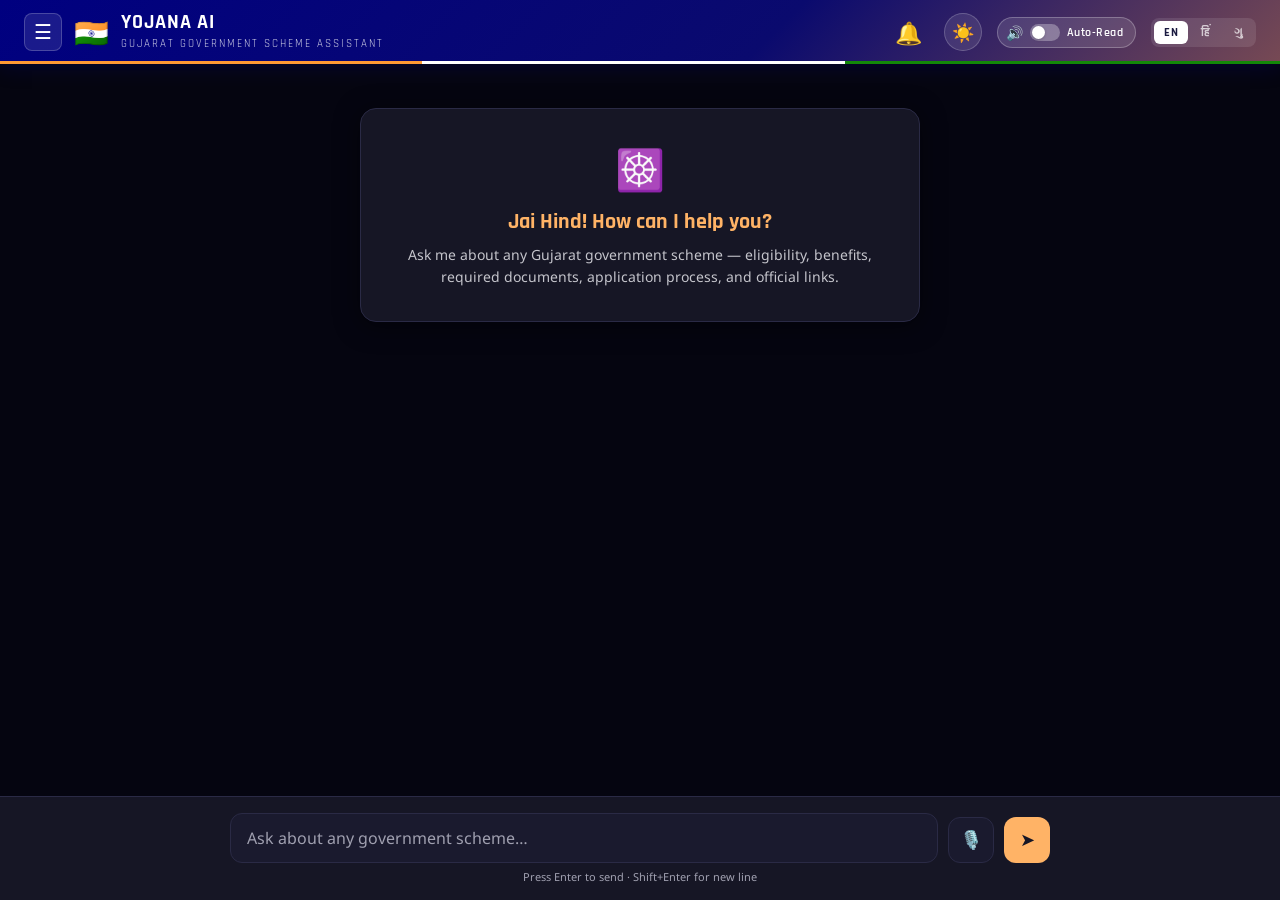
==== commit 9deea2ca: "error handling on mail" ====
--- a/frontend/templates/index.html
+++ b/frontend/templates/index.html
@@ -18,7 +18,7 @@
   <link rel="stylesheet" href="../static/index.css">
   <link rel="icon" type="image/png" href="{{ url_for('static', filename='favicon.png') }}">
 </head>
-<body>
+<body class="dark-mode">
 
 <div class="sidebar-overlay" id="sidebar-overlay" onclick="toggleSidebar()"></div>
 <div class="sidebar hidden" id="sidebar">
@@ -74,7 +74,7 @@
       </div>
 
       <div class="theme-toggle" id="theme-btn" onclick="toggleDarkMode()" title="Toggle Dark/Light Mode">
-        <span id="theme-icon">🌙</span>
+        <span id="theme-icon">☀️</span>
       </div>
 
       <div class="auto-read-toggle" id="auto-read-btn" onclick="toggleAutoRead()" title="Auto-read AI replies aloud">
@@ -202,7 +202,7 @@
 
     <!-- Forgot Password Flow -->
     <div id="forgot-email-form" class="auth-form-container">
-      <h3 style="margin-bottom: 15px; color: var(--navy); font-family: 'Rajdhani'; border-bottom: 1px solid #eee; padding-bottom: 8px;">Reset Password</h3>
+      <h3 style="margin-bottom: 15px; color: var(--text); font-family: 'Rajdhani'; border-bottom: 1px solid var(--border); padding-bottom: 8px;">Reset Password</h3>
       <div class="form-group">
         <label>Enter your registered email</label>
         <input type="email" id="forgot-email-input" placeholder="example@mail.com">
@@ -214,8 +214,8 @@
     </div>
 
     <div id="forgot-otp-form" class="auth-form-container">
-      <h3 style="margin-bottom: 15px; color: var(--navy); font-family: 'Rajdhani'; border-bottom: 1px solid #eee; padding-bottom: 8px;">Verify OTP</h3>
-      <p style="font-size: 13px; color: #666; margin-bottom: 15px;">We've sent a 6-digit code to your email.</p>
+      <h3 style="margin-bottom: 15px; color: var(--text); font-family: 'Rajdhani'; border-bottom: 1px solid var(--border); padding-bottom: 8px;">Verify OTP</h3>
+      <p style="font-size: 13px; color: var(--muted); margin-bottom: 15px;">We've sent a 6-digit code to your email.</p>
       <div class="form-group">
         <label>Verification Code</label>
         <input type="text" id="forgot-otp-input" placeholder="000000" maxlength="6" style="letter-spacing: 8px; text-align: center; font-size: 24px; font-weight: bold;">
@@ -227,7 +227,7 @@
     </div>
 
     <div id="forgot-reset-form" class="auth-form-container">
-      <h3 style="margin-bottom: 15px; color: var(--navy); font-family: 'Rajdhani'; border-bottom: 1px solid #eee; padding-bottom: 8px;">Create New Password</h3>
+      <h3 style="margin-bottom: 15px; color: var(--text); font-family: 'Rajdhani'; border-bottom: 1px solid var(--border); padding-bottom: 8px;">Create New Password</h3>
       <div class="form-group">
         <label>New Password</label>
         <input type="password" id="forgot-new-password" placeholder="••••••••">
@@ -244,7 +244,7 @@
 <!-- Profile / Eligibility Update Modal -->
 <div class="modal-overlay" id="profile-modal" onclick="closeProfileModal(event)">
   <div class="modal-content glass" onclick="event.stopPropagation()" style="max-width:500px;">
-    <h3 style="color:var(--navy);font-family:'Rajdhani',sans-serif;font-size:22px;margin-bottom:20px;border-bottom:2px solid var(--saffron);padding-bottom:10px;">Update Your Eligibility</h3>
+    <h3 style="color:var(--text);font-family:'Rajdhani',sans-serif;font-size:22px;margin-bottom:20px;border-bottom:2px solid var(--saffron);padding-bottom:10px;">Update Your Eligibility</h3>
     
     <div class="form-row">
       <div class="form-group">
@@ -292,7 +292,7 @@
     <!-- Email Notification Toggle -->
     <div style="margin-top:15px; display:flex; align-items:center; gap:10px;">
         <input type="checkbox" id="profile-email-notif" style="width:18px; height:18px;">
-        <label for="profile-email-notif" style="font-size:14px; color:var(--navy); cursor:pointer;">Notify me about new schemes via Email</label>
+        <label for="profile-email-notif" style="font-size:14px; color:var(--text); cursor:pointer;">Notify me about new schemes via Email</label>
     </div>
 
     <div style="display:flex;gap:12px;margin-top:25px;">
--- a/frontend/static/index.css
+++ b/frontend/static/index.css
@@ -23,6 +23,7 @@
   --shadow: 0 2px 16px rgba(0, 0, 0, 0.08);
   --sidebar-width: 280px;
   --transition: all 0.3s ease;
+  --red: #e53e3e;
 }
 
 /* Dark Mode Variables */
@@ -45,6 +46,7 @@
   --shadow: 0 4px 24px rgba(0, 0, 0, 0.5);
   --link-color: var(--saffron);
   --link-hover-color: var(--deep-saffron);
+  --red: #ff4d4d;
 }
 
 body {
@@ -97,16 +99,14 @@
   transform: translateX(0);
 }
 
-/* Sidebar Push Logic for Desktop */
-@media (min-width: 901px) {
-  .sidebar:not(.hidden)~.main-content {
-    margin-left: var(--sidebar-width);
-    width: calc(100% - var(--sidebar-width));
-  }
+/* Universal Sidebar Push Logic */
+.sidebar:not(.hidden)~.main-content {
+  margin-left: var(--sidebar-width);
+  width: calc(100% - var(--sidebar-width));
 }
 
 body.dark-mode .sidebar {
-  background: #00004d;
+  background: linear-gradient(rgb(2, 2, 46) 0%, rgb(3, 3, 74) 100%);
   border-right: 1px solid rgba(255, 255, 255, 0.1);
 }
 
@@ -298,7 +298,7 @@
   position: relative;
   overflow: hidden;
   width: 100%;
-  transition: margin-left 0.3s cubic-bezier(0.4, 0, 0.2, 1);
+  transition: margin-left 0.3s cubic-bezier(0.4, 0, 0.2, 1), transform 0.3s cubic-bezier(0.4, 0, 0.2, 1);
 }
 
 /* ══════════════════════════════════════════════════════════════════
@@ -920,6 +920,11 @@
   font-size: 12px;
 }
 
+body.dark-mode .category-badge {
+  background: rgba(102, 178, 255, 0.15);
+  color: #66b2ff;
+}
+
 /* ══════════════════════════════════════════════════════════════════
    ── TYPING INDICATOR ──
    ══════════════════════════════════════════════════════════════════ */
@@ -977,7 +982,7 @@
   flex-shrink: 0;
   padding-bottom: max(16px, env(safe-area-inset-bottom));
   position: relative;
-  z-index: 100;
+  z-index: 50;
 }
 
 .input-wrapper {
@@ -1027,6 +1032,16 @@
   border-color: transparent;
 }
 
+.suggestion-box.disabled {
+  pointer-events: none;
+  opacity: 0.7;
+  cursor: not-allowed;
+}
+
+.suggestion-box.disabled .suggestion-item {
+  cursor: not-allowed;
+}
+
 .suggestion-item {
   padding: 7px 16px;
   cursor: pointer;
@@ -1125,7 +1140,7 @@
 }
 
 #question-input::placeholder {
-  color: #b0a090;
+  color: var(--muted);
 }
 
 .send-btn,
@@ -1145,6 +1160,11 @@
   font-size: 18px;
 }
 
+body.dark-mode .send-btn {
+  background: var(--saffron);
+  color: var(--card-bg);
+}
+
 .send-btn:hover,
 .mic-btn:hover {
   background: var(--deep-saffron);
@@ -1221,7 +1241,7 @@
 }
 
 .chat-container::-webkit-scrollbar-thumb {
-  background: #d0c8b8;
+  background: var(--muted);
   border-radius: 3px;
 }
 
@@ -1718,10 +1738,18 @@
 }
 
 .dropdown-item.logout {
-  color: #c00;
+  color: var(--red);
   margin-top: 4px;
   border-top: 1px solid var(--border);
   border-radius: 0 0 8px 8px;
+}
+
+body.dark-mode .profile-dropdown {
+  background: rgba(22, 22, 37, 0.95);
+}
+
+body.dark-mode .dropdown-item:hover {
+  background: rgba(255, 255, 255, 0.05);
 }
 
 .dropdown-item.logout:hover {
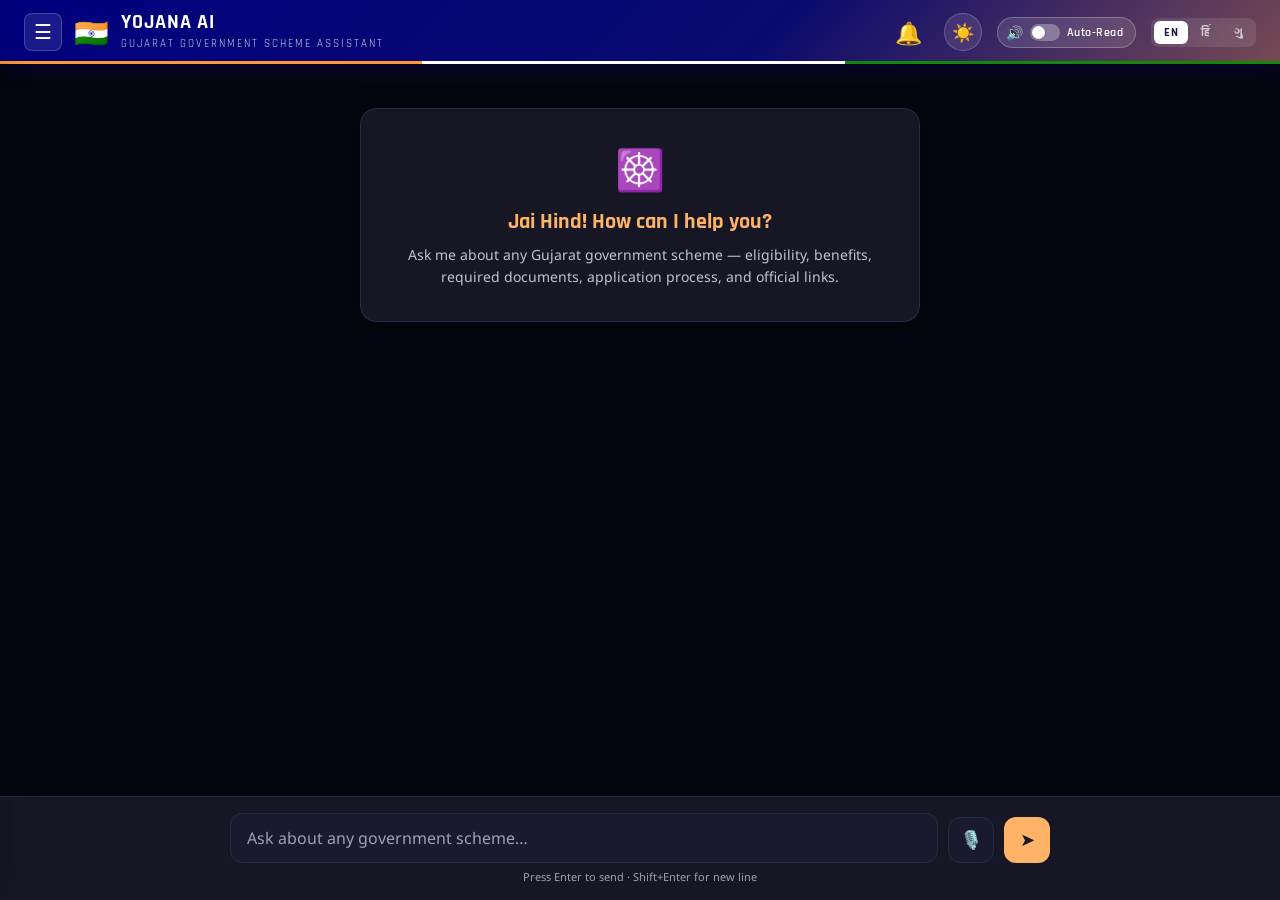
==== commit 787e658b: "Merge branch 'parth' into main" ====
--- a/frontend/templates/index.html
+++ b/frontend/templates/index.html
@@ -289,8 +289,7 @@
       </div>
     </div>
 
-    <!-- Email Notification Toggle -->
-    <div style="margin-top:15px; display:flex; align-items:center; gap:10px;">
+    <div class="checkbox-group">
         <input type="checkbox" id="profile-email-notif" style="width:18px; height:18px;">
         <label for="profile-email-notif" style="font-size:14px; color:var(--text); cursor:pointer;">Notify me about new schemes via Email</label>
     </div>
--- a/frontend/static/index.css
+++ b/frontend/static/index.css
@@ -69,7 +69,7 @@
   inset: 0;
   background: rgba(0, 0, 0, 0.5);
   backdrop-filter: blur(2px);
-  z-index: 99;
+  z-index: 2999;
   opacity: 0;
   transition: opacity 0.3s ease;
 }
@@ -84,12 +84,12 @@
    ══════════════════════════════════════════════════════════════════ */
 .sidebar {
   width: var(--sidebar-width);
-  background: linear-gradient(rgb(2, 2, 46) 0%, rgb(3, 3, 74) 100%);
+  background: linear-gradient(180deg, #02022e 0%, #03034a 100%);
   color: white;
   display: flex;
   flex-direction: column;
-  transition: transform 0.3s cubic-bezier(0.4, 0, 0.2, 1), background 0.3s;
-  z-index: 100;
+  transition: transform 0.4s cubic-bezier(0.4, 0, 0.2, 1), background 0.3s;
+  z-index: 3000;
   flex-shrink: 0;
   border-right: 1px solid rgba(255, 255, 255, 0.08);
   position: fixed;
@@ -97,6 +97,13 @@
   left: 0;
   bottom: 0;
   transform: translateX(0);
+  box-shadow: 10px 0 30px rgba(0, 0, 0, 0.1);
+}
+
+/* Sidebar Push Logic - Uses transform for mobile and margin for desktop */
+.sidebar:not(.hidden)~.main-content {
+  transform: translateX(var(--sidebar-width));
+  flex-shrink: 0;
 }
 
 /* Universal Sidebar Push Logic */
@@ -124,20 +131,25 @@
 
 .new-chat-btn {
   flex: 1;
-  background: rgba(255, 255, 255, 0.1);
-  border: 1px solid rgba(255, 255, 255, 0.2);
+  background: rgba(255, 255, 255, 0.08);
+  border: 1px solid rgba(255, 255, 255, 0.15);
   color: white;
-  padding: 12px;
-  border-radius: 8px;
+  padding: 12px 16px;
+  border-radius: 10px;
   font-family: 'Rajdhani', sans-serif;
   font-weight: 600;
   cursor: pointer;
-  transition: all 0.2s;
+  transition: all 0.25s cubic-bezier(0.4, 0, 0.2, 1);
   text-align: left;
+  display: flex;
+  align-items: center;
+  gap: 8px;
 }
 
 .new-chat-btn:hover {
-  background: rgba(255, 255, 255, 0.2);
+  background: rgba(255, 255, 255, 0.15);
+  border-color: rgba(255, 255, 255, 0.3);
+  transform: translateY(-1px);
 }
 
 .close-sidebar-btn {
@@ -161,17 +173,19 @@
 
 .history-item {
   position: relative;
-  padding: 10px 12px;
-  padding-right: 30px;
+  padding: 10px 14px;
+  padding-right: 34px;
   border-radius: 8px;
-  font-size: 13px;
+  font-size: 13.5px;
   cursor: pointer;
-  transition: all 0.2s;
-  color: rgba(255, 255, 255, 0.8);
+  transition: all 0.2s ease;
+  color: rgba(255, 255, 255, 0.7);
   display: flex;
   align-items: center;
   justify-content: space-between;
   text-decoration: none;
+  margin-bottom: 2px;
+  border-left: 3px solid transparent;
 }
 
 .history-item .chat-title {
@@ -182,14 +196,16 @@
 }
 
 .history-item:hover {
-  background: rgba(255, 255, 255, 0.1);
+  background: rgba(255, 255, 255, 0.08);
   color: white;
+  padding-left: 16px;
 }
 
 .history-item.active {
-  background: rgba(255, 255, 255, 0.15);
+  background: rgba(255, 255, 255, 0.12);
   color: white;
-  font-weight: 500;
+  font-weight: 600;
+  border-left-color: var(--saffron);
 }
 
 .history-menu-btn {
@@ -218,16 +234,17 @@
   position: absolute;
   top: 100%;
   right: 0;
-  background: #202123;
-  border: 1px solid rgba(255, 255, 255, 0.1);
-  border-radius: 6px;
-  min-width: 120px;
-  box-shadow: 0 4px 12px rgba(0, 0, 0, 0.4);
+  background: #12121e;
+  border: 1px solid rgba(255, 255, 255, 0.15);
+  border-radius: 10px;
+  min-width: 140px;
+  box-shadow: 0 10px 25px rgba(0, 0, 0, 0.5);
   z-index: 2000;
   display: none;
   flex-direction: column;
-  padding: 4px;
+  padding: 6px;
   margin-top: 4px;
+  backdrop-filter: blur(10px);
 }
 
 .history-dropdown.active {
@@ -274,7 +291,7 @@
 }
 
 .user-profile:hover {
-  background: rgba(255, 255, 255, 0.1);
+  background: rgba(255, 255, 255, 0.08);
 }
 
 .user-avatar {
@@ -460,7 +477,7 @@
   bottom: 0;
   background: rgba(0, 0, 0, 0.6);
   backdrop-filter: blur(4px);
-  z-index: 1000;
+  z-index: 4000;
   display: none;
   align-items: center;
   justify-content: center;
@@ -470,6 +487,20 @@
 
 .modal-overlay.active {
   display: flex;
+}
+
+.modal-header {
+  color: var(--navy);
+  font-family: 'Rajdhani', sans-serif;
+  font-size: 22px;
+  margin-bottom: 20px;
+  border-bottom: 2px solid var(--saffron);
+  padding-bottom: 10px;
+}
+
+body.dark-mode .modal-header {
+  color: var(--saffron);
+  border-bottom-color: rgba(255, 153, 51, 0.3);
 }
 
 .modal-content.glass {
@@ -587,6 +618,29 @@
   padding: 0 10px;
 }
 
+body.dark-mode .divider span {
+  color: var(--text);
+}
+
+.checkbox-group {
+    margin-top: 15px;
+    display: flex;
+    align-items: center;
+    gap: 10px;
+}
+
+.checkbox-label {
+    font-size: 14px;
+    color: var(--navy);
+    cursor: pointer;
+    user-select: none;
+}
+
+body.dark-mode .checkbox-label {
+    color: var(--text);
+    opacity: 0.9;
+}
+
 .btn-primary {
   width: 100%;
   background: var(--navy);
@@ -606,6 +660,15 @@
   background: var(--deep-saffron);
 }
 
+body.dark-mode .btn-primary {
+  background: #2a2a72;
+}
+
+body.dark-mode .btn-primary:hover {
+  background: var(--saffron);
+  color: var(--navy);
+}
+
 /* ══════════════════════════════════════════════════════════════════
    ── SUGGESTIONS BAR ──
    ══════════════════════════════════════════════════════════════════ */
@@ -779,6 +842,40 @@
   background: var(--user-bubble);
   color: white;
   border-top-right-radius: 4px;
+}
+
+/* Names Only Selection Buttons */
+.scheme-select-btn {
+  background: transparent;
+  border: 1px solid var(--navy);
+  color: var(--navy);
+  padding: 10px 16px;
+  border-radius: 20px;
+  font-size: 13px;
+  font-weight: 500;
+  cursor: pointer;
+  transition: all 0.2s ease;
+  display: inline-block;
+  text-align: left;
+  margin-bottom: 4px;
+}
+
+.scheme-select-btn:hover {
+  background: var(--navy);
+  color: white;
+  transform: translateY(-1px);
+  box-shadow: 0 4px 12px rgba(0, 0, 128, 0.15);
+}
+
+body.dark-mode .scheme-select-btn {
+  border-color: var(--saffron);
+  color: var(--saffron);
+}
+
+body.dark-mode .scheme-select-btn:hover {
+  background: var(--saffron);
+  color: var(--navy);
+  box-shadow: 0 4px 12px rgba(255, 153, 51, 0.2);
 }
 
 /* ══════════════════════════════════════════════════════════════════
@@ -1015,7 +1112,7 @@
   flex-direction: column;
   opacity: 1;
   transform: translateY(0);
-  z-index: 1001;
+  z-index: 500;
 }
 
 body.dark-mode .suggestion-box {
@@ -1245,6 +1342,14 @@
   border-radius: 3px;
 }
 
+body.dark-mode .chat-container::-webkit-scrollbar-thumb {
+  background: #2a2a45;
+}
+
+body.dark-mode .chat-container::-webkit-scrollbar-thumb:hover {
+  background: #3a3a5a;
+}
+
 
 /* ══════════════════════════════════════════════════════════════════
    ── AUTO-READ TOGGLE ──
@@ -1571,7 +1676,7 @@
   box-shadow: var(--shadow);
   display: none;
   flex-direction: column;
-  z-index: 2000;
+  z-index: 3500;
   margin-top: 12px;
   overflow: hidden;
   animation: slideDown 0.3s ease;
@@ -1699,16 +1804,28 @@
   bottom: calc(100% + 10px);
   left: 0;
   width: 100%;
-  background: rgba(255, 255, 255, 0.95);
+  background: white;
   backdrop-filter: blur(10px);
   border: 1px solid var(--border);
   border-radius: 12px;
-  box-shadow: 0 4px 20px rgba(0, 0, 0, 0.15);
+  box-shadow: 0 10px 30px rgba(0, 0, 0, 0.15);
   display: none;
   flex-direction: column;
   overflow: hidden;
   z-index: 1000;
   padding: 6px;
+  animation: slideUp 0.3s cubic-bezier(0.4, 0, 0.2, 1);
+}
+
+body.dark-mode .profile-dropdown {
+  background: #12121e;
+  border-color: rgba(255, 255, 255, 0.12);
+  box-shadow: 0 10px 40px rgba(0, 0, 0, 0.5);
+}
+
+@keyframes slideUp {
+  from { opacity: 0; transform: translateY(10px); }
+  to { opacity: 1; transform: translateY(0); }
 }
 
 .profile-dropdown.active {
@@ -1735,6 +1852,12 @@
 
 .dropdown-item:hover {
   background: rgba(0, 0, 128, 0.05);
+  color: var(--navy);
+}
+
+body.dark-mode .dropdown-item:hover {
+  background: rgba(255, 255, 255, 0.08);
+  color: var(--saffron);
 }
 
 .dropdown-item.logout {
@@ -1753,7 +1876,8 @@
 }
 
 .dropdown-item.logout:hover {
-  background: rgba(200, 0, 0, 0.05);
+  background: rgba(255, 77, 77, 0.1);
+  color: #ff4d4d;
 }
 
 /* ══════════════════════════════════════════════════════════════════════════════
@@ -2289,4 +2413,21 @@
   .notif-item {
     min-height: 48px;
   }
-}+}
+/* Agent Busy / Disable States */
+body.agent-busy .scheme-select-btn,
+body.agent-busy .clickable-scheme-name,
+body.agent-busy .suggestion-item,
+body.agent-busy .suggestion-pill,
+body.agent-busy #send-btn,
+body.agent-busy #mic-btn {
+  pointer-events: none !important;
+  opacity: 0.5 !important;
+  filter: grayscale(0.2);
+  cursor: wait !important;
+}
+
+body.agent-busy #question-input {
+    background: var(--bg-secondary);
+    color: var(--muted);
+}
